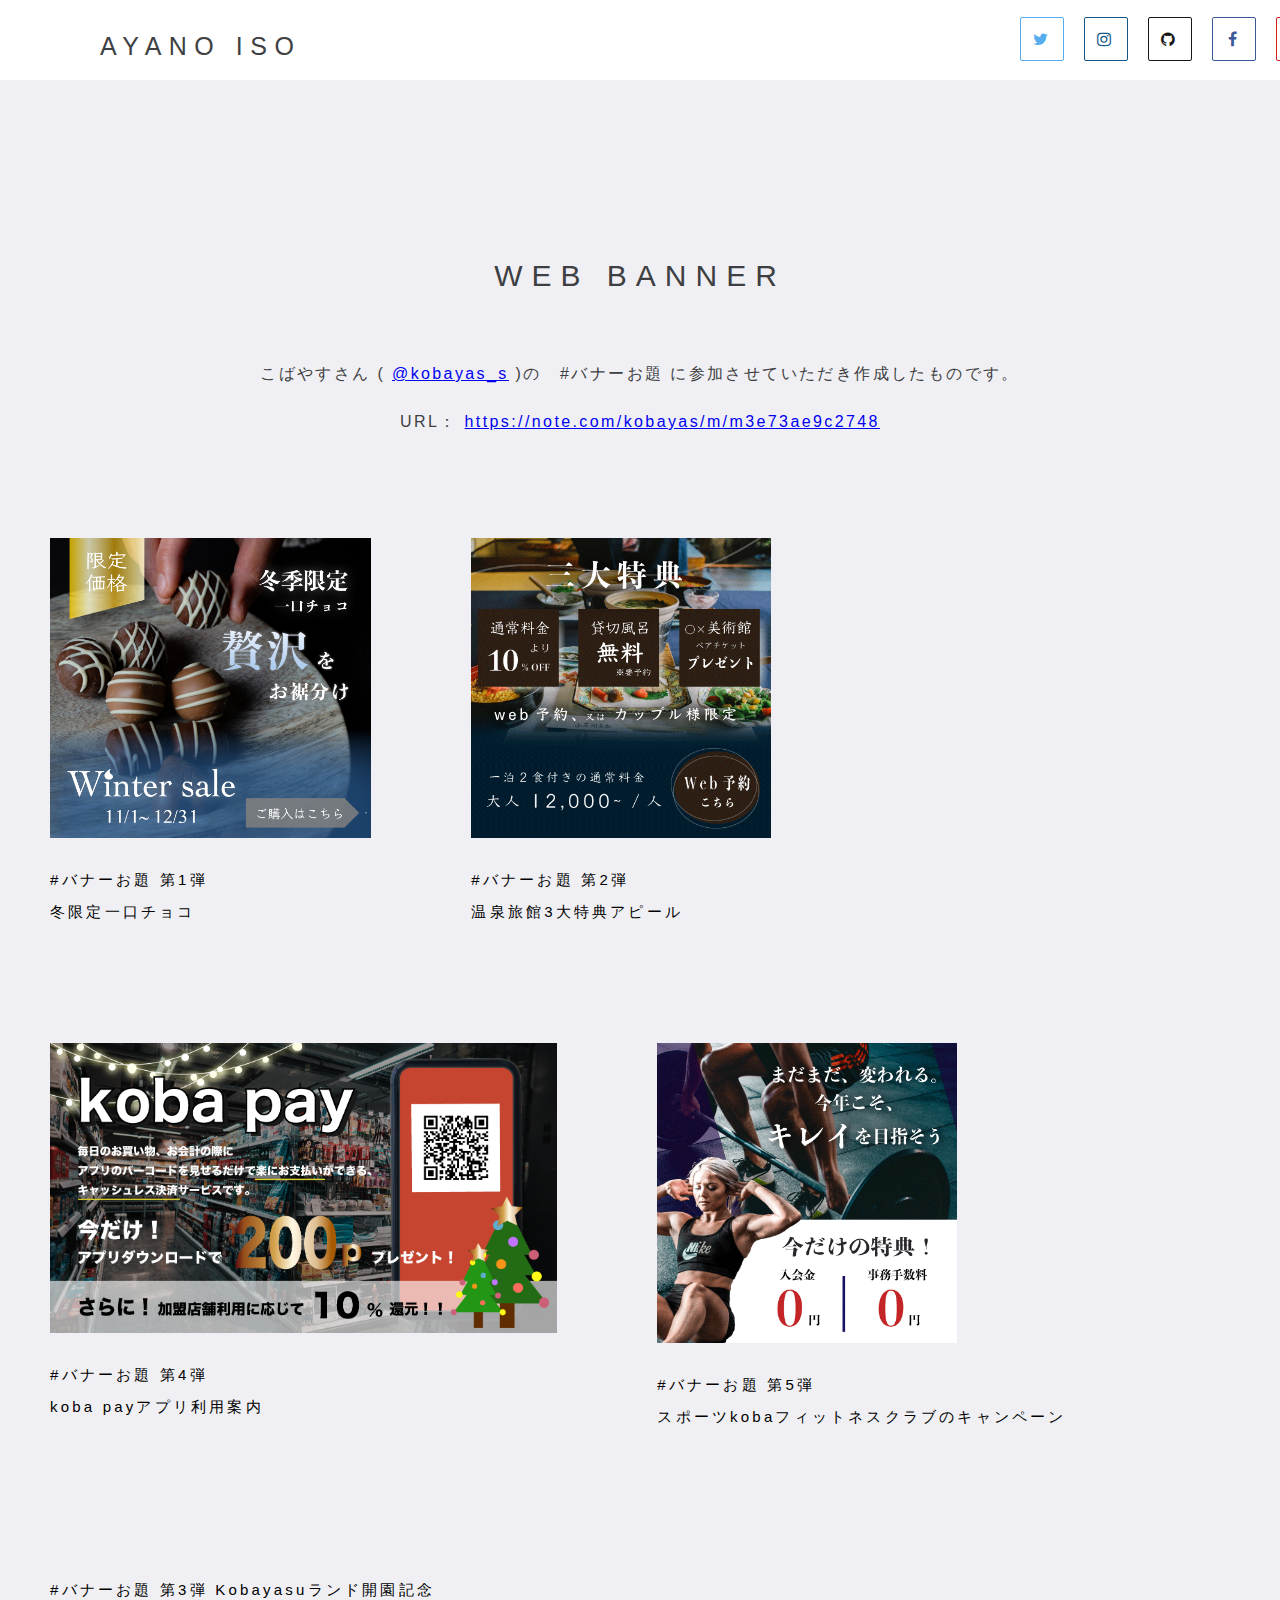
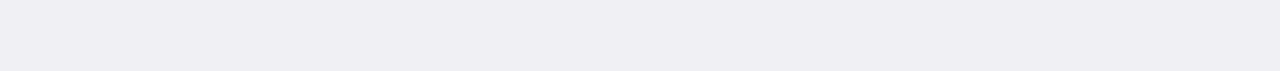
==== banner-pf/index.html @ c1d9560e "responsive" ====
<!DOCTYPE html>
<html lang="ja" dir="ltr">
  <head>
    <meta charset="utf-8">
    <meta name=”viewport” content=”width=device-width,initial-scale=1.0″>
    <meta name="description" content="my profile">
    <link rel="stylesheet" href="css/style.css">
    <link rel="stylesheet" href="https://maxcdn.bootstrapcdn.com/font-awesome/4.5.0/css/font-awesome.min.css">
    <title>PORTFOLIO / banner</title>
  </head>
  <body>

    <header>
      <div class="title">
        <h1>AYANO ISO</h1>
      </div>
      <div class="snsLink">
        <ul class="follow-me">
          <li><a href="https://twitter.com/ninjintaberuka" target="_blank"></a></li>
          <li><a href="https://www.instagram.com/ayn54i/" target="_blank"></a></li>
          <li><a href="https://github.com/ayn54i" target="_blank"></a></li>
          <li><a href="https://ja-jp.facebook.com/people/Ayano-Iso/100008711731025/" target="_blank"></a></li>
          <li><a href="https://www.youtube.com/channel/UC7W_KrYz9NVBqTiC4AvTeBA" target="_blank"></a></li>
        </ul>
      </div>
    </header>

      <div class="secTitle">
        <h1>WEB BANNER</h1>
        <p>こばやすさん ( <a href="https://twitter.com/kobayas_s"><u>@kobayas_s</u></a> )の　#バナーお題 に参加させていただき作成したものです。</p>
        <p>URL： <a href="https://note.com/kobayas/m/m3e73ae9c2748">https://note.com/kobayas/m/m3e73ae9c2748</a></p>
      </div>

      <div class="bnDesign">

        <div class="bnDesign1">
          <a href="https://note.com/kobayas/n/n7454d1ec9b95?magazine_key=m3e73ae9c2748"><img src="img/winterchoco.png" height="300" alt=""></a>
          <p>#バナーお題 第1弾 <br> 冬限定一口チョコ <a href="https://note.com/kobayas/n/n7454d1ec9b95?magazine_key=m3e73ae9c2748"></a></p>
        </div>

        <div class="bnDesign1">
          <a href="https://note.com/kobayas/n/n11cfc93d345d?magazine_key=m3e73ae9c2748"><img src="img/ryokann.png" width="300" alt=""></a>
          <p>#バナーお題 第2弾 <br> 温泉旅館3大特典アピール <a href="https://note.com/kobayas/n/n7454d1ec9b95?magazine_key=m3e73ae9c2748"></a></p>
        </div>

        <div class="bnDesign1">
          <a href="https://note.com/kobayas/n/n2031f5a46824?magazine_key=m3e73ae9c2748"><img src="img/kobapay10.png" height="290" alt=""></a>
          <p>#バナーお題 第4弾 <br> koba payアプリ利用案内 <a href="https://note.com/kobayas/n/n7454d1ec9b95?magazine_key=m3e73ae9c2748"></a></p>
        </div>

        <div class="bnDesign1">
          <a href="https://note.com/kobayas/n/n3a56b8cb9afa?magazine_key=m3e73ae9c2748"><img src="img/gym.png" width="300" alt=""></a>
          <p>#バナーお題 第5弾  <br> スポーツkobaフィットネスクラブのキャンペーン <a href="https://note.com/kobayas/n/n7454d1ec9b95?magazine_key=m3e73ae9c2748"></a></p>
        </div>

        <div class="bnDesign1">
          <a href="https://note.com/kobayas/n/n1aeb02943835?magazine_key=m3e73ae9c2748"><img src="img/kobayasuland.png" height="230" alt=""></a>
          <p>#バナーお題 第3弾 Kobayasuランド開園記念 <a href="https://note.com/kobayas/n/n7454d1ec9b95?magazine_key=m3e73ae9c2748"></a></p>
        </div>

      </div>


  </body>
</html>
---- banner-pf/css/style.css ----
html {
  margin: 0;
  height: 100%;
  width: 100%;
  overflow-x: hidden;
	font-family: 'ヒラギノ明朝 ProN','Hiragino Mincho ProN',sans-serif;
	line-height: 2.0em;
	letter-spacing: 0.2em;
}
body {
  margin: 0;
  height: 100%;
  background-color: #F0F0F4;
}
header {
  margin: 0;
  height: 80px;
  background-color: #fff;
}
header h1{
  margin: 0;
  position: relative;
  top: 30px;
  left: 100px;
  font-size: 25px;
  letter-spacing: 0.3em;
  font-family: 'Avenir',sans-serif;
  font-weight: normal;
  color: #3E3F42;
}
/* SNSリンク */
.snsLink {
  position:  relative;
  left: 1000px;
  bottom: 25px;
}
.follow-me {
  list-style: none;
  margin: 10px;
  overflow: hidden;
  padding: 0;
}
.follow-me li {
  float: left;
  margin-left: 10px;
  margin-right: 10px;
  padding: 0;
}
.follow-me li a::before {
  background-color: #fff;
  border-style: solid;
  border-width: 1px;
  -webkit-border-radius: 2px;
  border-radius: 2px;
  color: #fff;
  display: inline-block;
  font-family: FontAwesome;
  font-size: 16px;
  height: 42px; /* Button height */
  line-height: 42px; /* Button height */
  -webkit-transition: all .3s ease;
  transition: all .3s ease;
  text-align: center;
  width: 42px; /* Button width */
}
.follow-me li a[href*="facebook.com"]::before {
  border-color: #3b5998;
  color: #3b5998;
  content: "\f09a";
}
.follow-me li a[href*="github.com"]::before {
  border-color: #181717;
  color: #181717;
  content: "\f09b";
}
.follow-me li a[href*="instagram.com"]::before {
  border-color: #125688;
  color: #125688;
  content: "\f16d";
}
.follow-me li a[href*="twitter.com"]::before {
  border-color: #55acee;
  color: #55acee;
  content: "\f099";
}
.follow-me li a[href*="youtube.com"]::before {
  border-color: #cd201f;
  color: #cd201f;
  content: "\f16a";
}
.follow-me li a[href*="facebook.com"]:hover::before {
  background-color: #3b5998;
  color: #fff;
}
.follow-me li a[href*="github.com"]:hover::before {
  background-color: #181717;
  color: #fff;
}
.follow-me li a[href*="instagram.com"]:hover::before {
  background-color: #125688;
  color: #fff;
}
.follow-me li a[href*="twitter.com"]:hover::before {
  background-color: #55acee;
  color: #fff;
}
.follow-me li a[href*="youtube.com"]:hover::before {
  background-color: #cd201f;
  color: #fff;
}

/* メインコンテンツ */
.secTitle h1 {
	font-family: 'Avenir',sans-serif;
  font-weight: normal;
  font-size: 30px;
  letter-spacing: 0.3em;
  color: #3E3F42;
  text-align:  center;
	position: relative;
	margin: 0;
	top: 100px;
}
.secTitle {
  text-align: center;
  position: relative;
  top: 50px;
  margin-top: 30px;
  margin-bottom: 50px;
}
.secTitle p {
  font-family: 'ヒラギノ明朝 ProN','Hiragino Mincho ProN',sans-serif;
  letter-spacing: 0.15em;
  line-height: 2.0em;
  position: relative;
  top: 150px;
  color: #3E3F42;
}

/* コンテンツ */
.bnDesign {
  display: flex;
  position: relative;
  flex-wrap:wrap;
  top: 200px;
}
.bnDesign img {
  margin: 50px;
}
.bnDesign1:hover img {
  box-shadow: 10px 10px 10px rgba(0,0,0,0.2);
  transform: translateY(-10px);
  transition-duration: 0.5s;
}
.bnDesign1 p {
  position: relative;
  left: 50px;
  bottom: 50px;
  font-size: 15px;
}
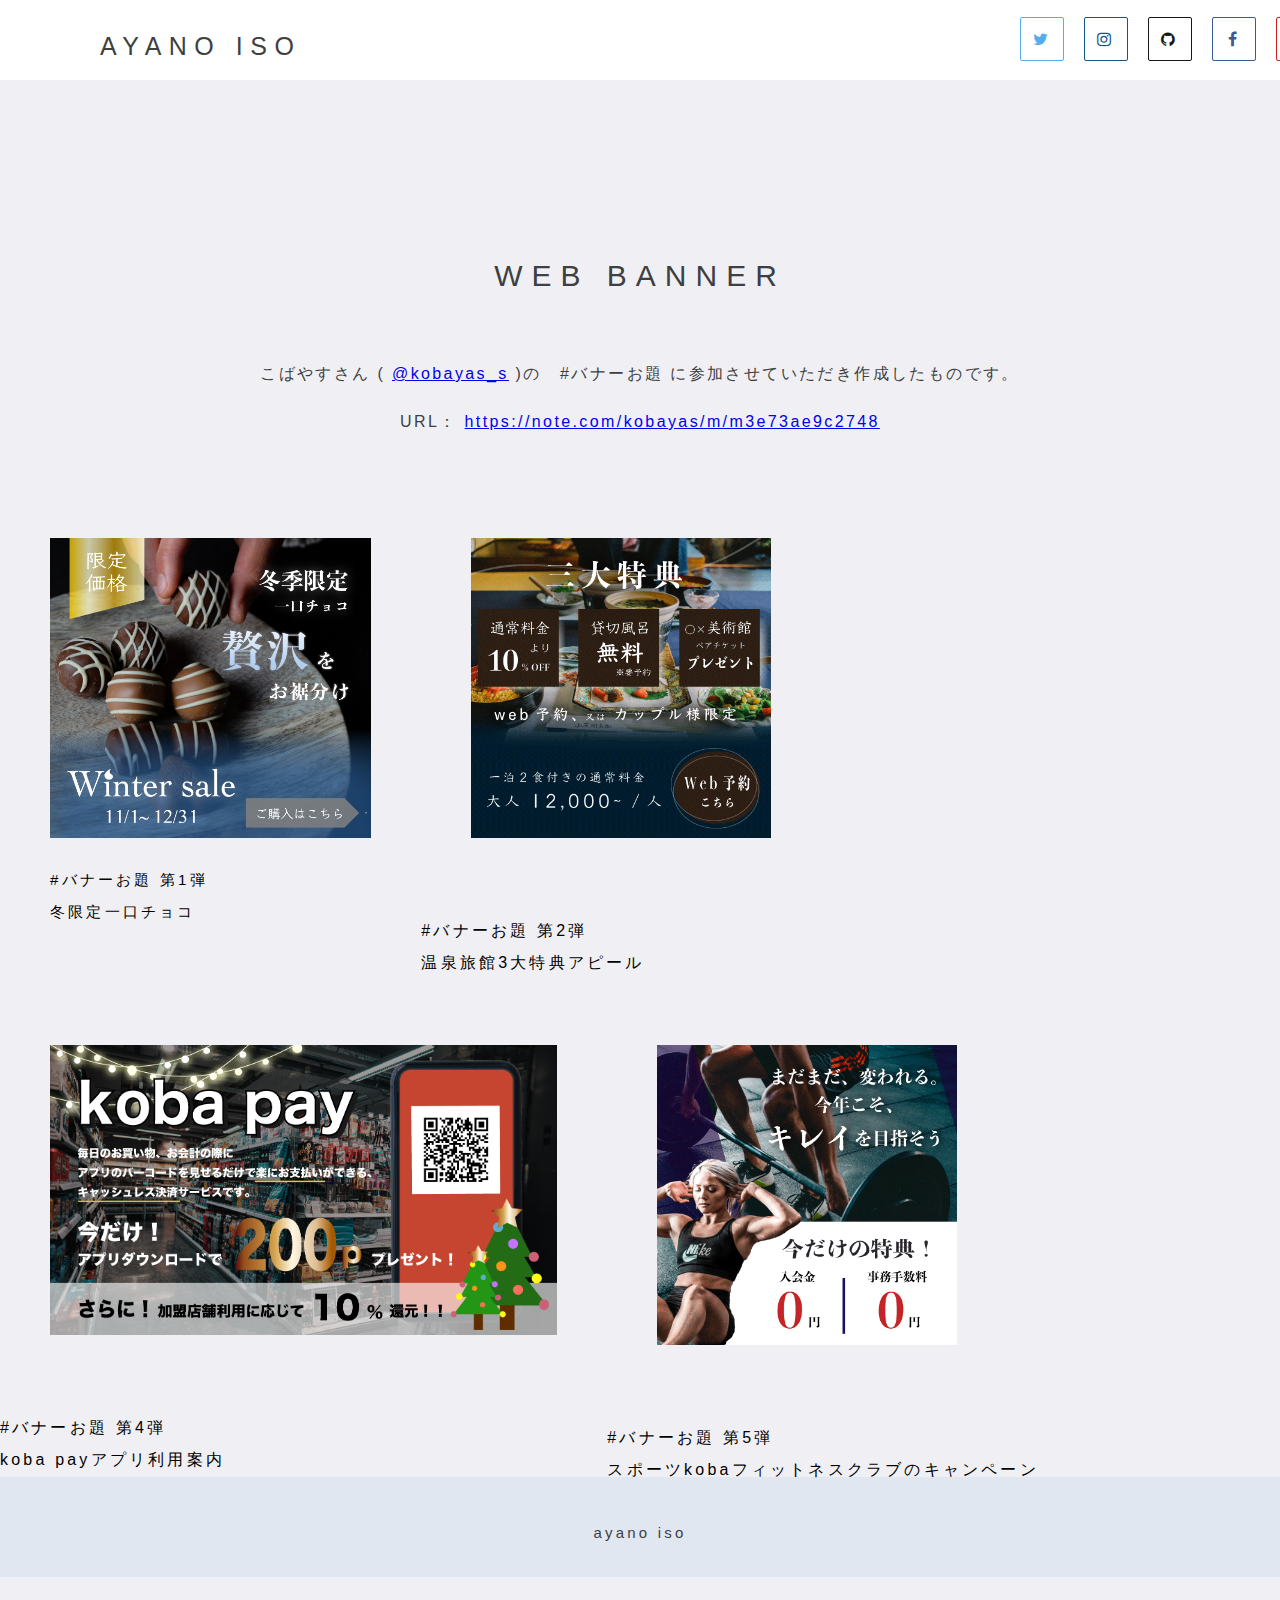
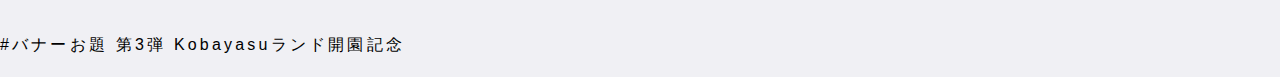
==== commit 663d8e3e: "[add] banner-pf responsive" ====
--- a/banner-pf/index.html
+++ b/banner-pf/index.html
@@ -25,6 +25,7 @@
       </div>
     </header>
 
+    <section class="banner">
       <div class="secTitle">
         <h1>WEB BANNER</h1>
         <p>こばやすさん ( <a href="https://twitter.com/kobayas_s"><u>@kobayas_s</u></a> )の　#バナーお題 に参加させていただき作成したものです。</p>
@@ -38,27 +39,32 @@
           <p>#バナーお題 第1弾 <br> 冬限定一口チョコ <a href="https://note.com/kobayas/n/n7454d1ec9b95?magazine_key=m3e73ae9c2748"></a></p>
         </div>
 
-        <div class="bnDesign1">
+        <div class="bnDesign2">
           <a href="https://note.com/kobayas/n/n11cfc93d345d?magazine_key=m3e73ae9c2748"><img src="img/ryokann.png" width="300" alt=""></a>
           <p>#バナーお題 第2弾 <br> 温泉旅館3大特典アピール <a href="https://note.com/kobayas/n/n7454d1ec9b95?magazine_key=m3e73ae9c2748"></a></p>
         </div>
 
-        <div class="bnDesign1">
+        <div class="bnDesign3">
           <a href="https://note.com/kobayas/n/n2031f5a46824?magazine_key=m3e73ae9c2748"><img src="img/kobapay10.png" height="290" alt=""></a>
           <p>#バナーお題 第4弾 <br> koba payアプリ利用案内 <a href="https://note.com/kobayas/n/n7454d1ec9b95?magazine_key=m3e73ae9c2748"></a></p>
         </div>
 
-        <div class="bnDesign1">
+        <div class="bnDesign4">
           <a href="https://note.com/kobayas/n/n3a56b8cb9afa?magazine_key=m3e73ae9c2748"><img src="img/gym.png" width="300" alt=""></a>
           <p>#バナーお題 第5弾  <br> スポーツkobaフィットネスクラブのキャンペーン <a href="https://note.com/kobayas/n/n7454d1ec9b95?magazine_key=m3e73ae9c2748"></a></p>
         </div>
 
-        <div class="bnDesign1">
+        <div class="bnDesign5">
           <a href="https://note.com/kobayas/n/n1aeb02943835?magazine_key=m3e73ae9c2748"><img src="img/kobayasuland.png" height="230" alt=""></a>
           <p>#バナーお題 第3弾 Kobayasuランド開園記念 <a href="https://note.com/kobayas/n/n7454d1ec9b95?magazine_key=m3e73ae9c2748"></a></p>
         </div>
 
       </div>
+    </section>
+
+
+
+    <footer><p>ayano iso</p></footer>
 
 
   </body>
--- a/banner-pf/css/style.css
+++ b/banner-pf/css/style.css
@@ -158,3 +158,155 @@
   bottom: 50px;
   font-size: 15px;
 }
+
+/* フッター */
+footer {
+  color: #3E3F42;
+  font-size: 15px;
+  text-align: center;
+  background-color:#E0E7F1;
+  height: 100px;
+  /* margin: 20px; */
+}
+footer p {
+  position: relative;
+  top: 40px;
+  font-family: 'Avenir',sans-serif;
+  margin: 0;
+}
+
+/* SP */
+@media screen and (max-width: 480px){
+  /* 全体 */
+  html {
+    margin: 0;
+    height: 100%;
+    width: 100%;
+    overflow-x: hidden;
+  }
+  body {
+    margin: 0;
+    height: 100%;
+    width: 100%;
+    background-color: #F3F6FA;
+  }
+
+  /* ヘッダー */
+  header {
+    margin: 0;
+    height: 100px;
+    background-color: #fff;
+  }
+  header h1{
+    margin: 0;
+    position: relative;
+    text-align: center;
+    top: 40px;
+    left: 0px;
+    font-size: 20px;
+    letter-spacing: 0.3em;
+    font-family: 'Avenir',sans-serif;
+    font-weight: normal;
+    color: #3E3F42;
+  }
+
+  /* メインコンテンツ */
+  .banner {
+    width: 100%;
+    height: 800px;
+  }
+  .secTitle h1 {
+  	font-family: 'Avenir',sans-serif;
+    font-weight: normal;
+    font-size: 20px;
+    letter-spacing: 0.3em;
+    color: #3E3F42;
+    text-align:  center;
+  	position: relative;
+  	margin: 0;
+  	top: 0px;
+  }
+  .secTitle {
+    text-align: center;
+    position: relative;
+    top: 50px;
+    margin-top: 30px;
+    margin-bottom: 50px;
+  }
+  .secTitle p {
+    font-family: 'ヒラギノ明朝 ProN','Hiragino Mincho ProN',sans-serif;
+    letter-spacing: 0.15em;
+    line-height: 2.0em;
+    position: relative;
+    top: 50px;
+    color: #3E3F42;
+    font-size: 10px;
+    margin: 30px;
+  }
+
+  /* コンテンツ */
+  .bnDesign {
+    display: flex;
+    flex-direction: column;
+    position: relative;
+    flex-wrap:wrap;
+    top: 100px;
+    width: 100%;
+    text-align: center;
+  }
+  .bnDesign img {
+    margin: 10px;
+  }
+  .bnDesign1 img {
+    width: 270px;
+    height: 250px;
+    position: relative;
+    left: 0px;
+  }
+  .bnDesign2 img {
+    width: 250px;
+    height: 250px;
+  }
+  .bnDesign3 img {
+    height: 200px;
+    width: 350px;
+  }
+  .bnDesign4 img {
+    height: 250px;
+    width: 250px;
+  }
+  .bnDesign5 img {
+    width: 400px;
+    height: 100px;
+  }
+  .bnDesign1:hover img {
+    box-shadow: 10px 10px 10px rgba(0,0,0,0.2);
+    transform: translateY(-10px);
+    transition-duration: 0.5s;
+  }
+  .bnDesign p {
+    position: relative;
+    left: 0px;
+    bottom: 0px;
+    margin-bottom: 50px;
+    font-size: 10px;
+    letter-spacing: 0.15em;
+    line-height: 2.0em;
+  }
+
+  /* フッター */
+  footer {
+    color: #3E3F42;
+    font-size: 15px;
+    text-align: center;
+    background-color:#E0E7F1;
+    height: 100px;
+    /* margin: 20px; */
+  }
+  footer p {
+    position: relative;
+    top: 40px;
+    margin: 0;
+    font-family: 'ヒラギノ明朝 ProN','Hiragino Mincho ProN',sans-serif;
+  }
+}
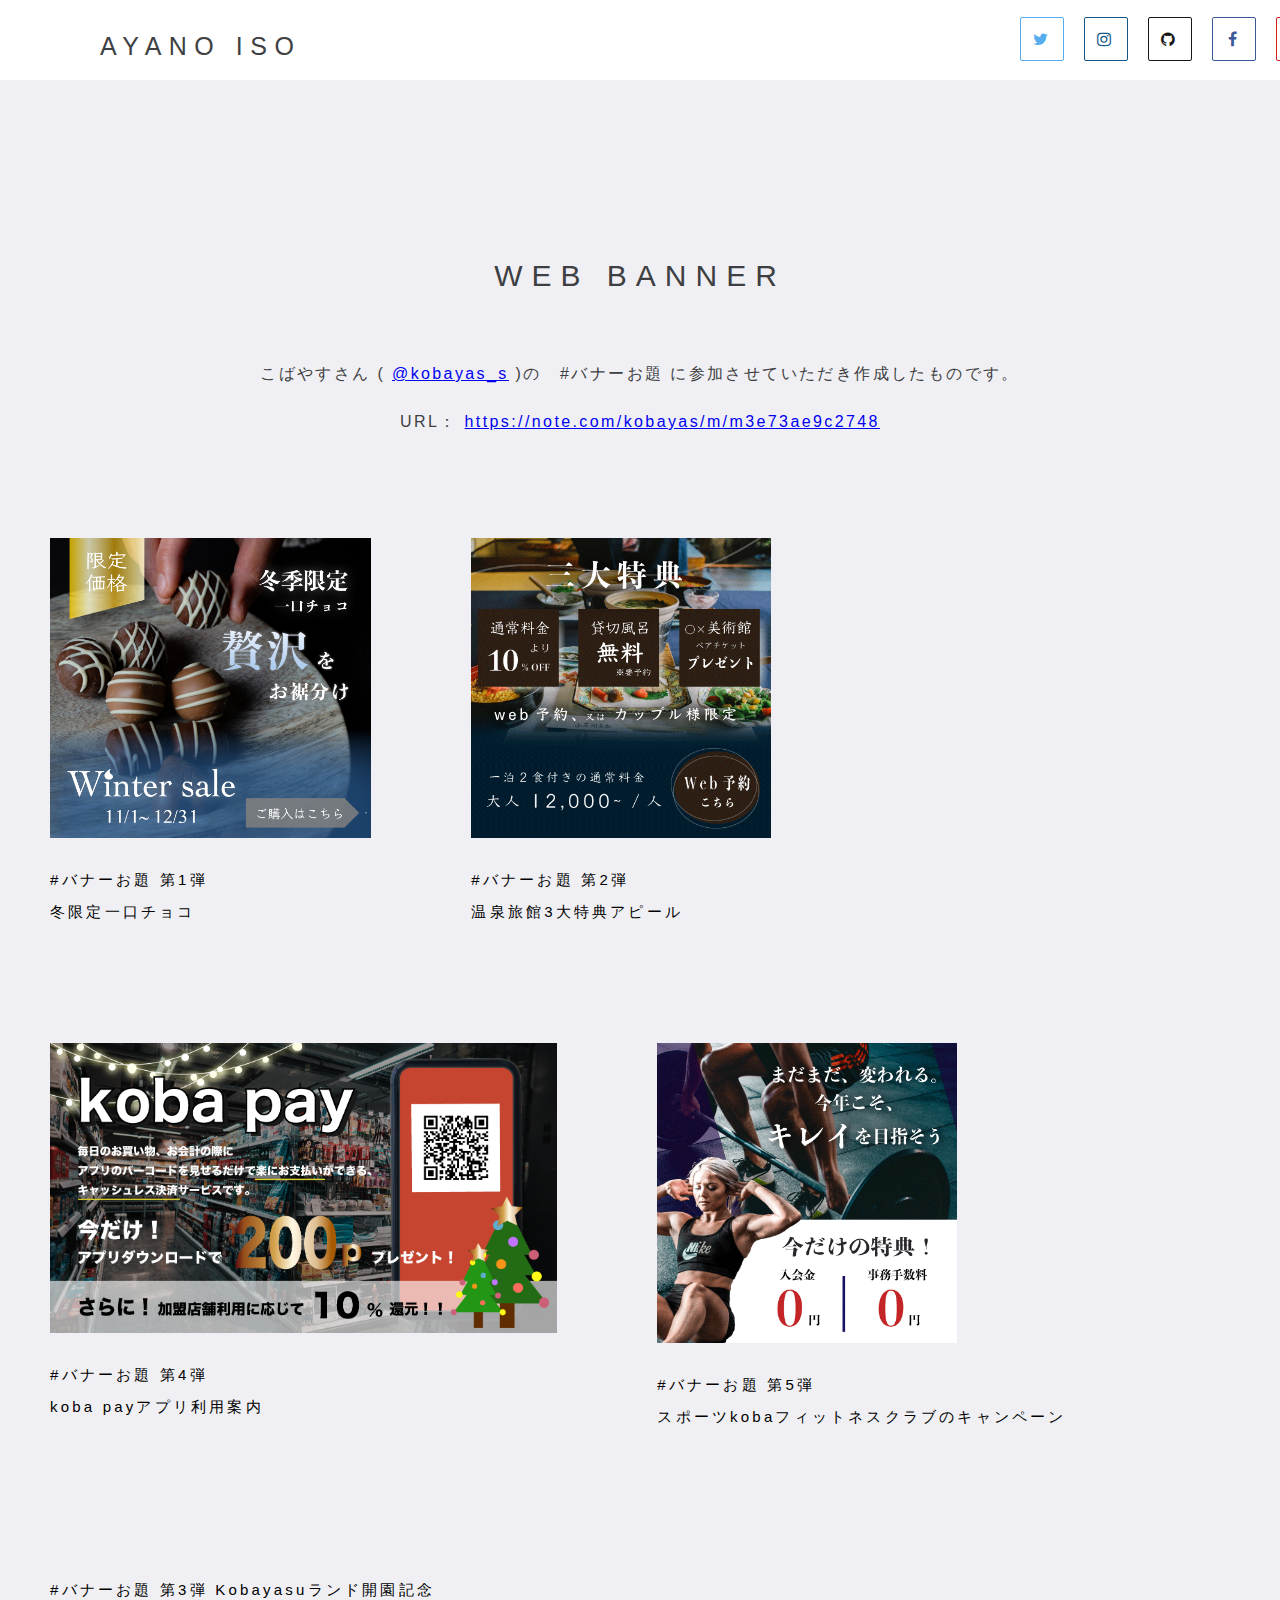
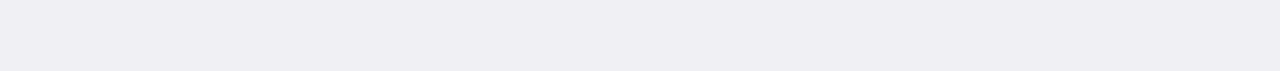
==== commit dc018875: "[add] banner-pf responsive" ====
--- a/banner-pf/index.html
+++ b/banner-pf/index.html
@@ -2,9 +2,9 @@
 <html lang="ja" dir="ltr">
   <head>
     <meta charset="utf-8">
-    <meta name=”viewport” content=”width=device-width,initial-scale=1.0″>
+    <meta name="viewport" content="width=device-width, initial-scale=1.0">
     <meta name="description" content="my profile">
-    <link rel="stylesheet" href="css/style.css">
+    <link rel="stylesheet" href="css/style.css" media="screen">
     <link rel="stylesheet" href="https://maxcdn.bootstrapcdn.com/font-awesome/4.5.0/css/font-awesome.min.css">
     <title>PORTFOLIO / banner</title>
   </head>
@@ -63,9 +63,7 @@
     </section>
 
 
-
-    <footer><p>ayano iso</p></footer>
+  </body>
 
 
-  </body>
 </html>
--- a/banner-pf/css/style.css
+++ b/banner-pf/css/style.css
@@ -144,7 +144,19 @@
   flex-wrap:wrap;
   top: 200px;
 }
-.bnDesign img {
+.bnDesign1 img {
+  margin: 50px;
+}
+.bnDesign2 img {
+  margin: 50px;
+}
+.bnDesign3 img {
+  margin: 50px;
+}
+.bnDesign4 img {
+  margin: 50px;
+}
+.bnDesign5 img {
   margin: 50px;
 }
 .bnDesign1:hover img {
@@ -152,28 +164,33 @@
   transform: translateY(-10px);
   transition-duration: 0.5s;
 }
-.bnDesign1 p {
+.bnDesign2:hover img {
+  box-shadow: 10px 10px 10px rgba(0,0,0,0.2);
+  transform: translateY(-10px);
+  transition-duration: 0.5s;
+}
+.bnDesign3:hover img {
+  box-shadow: 10px 10px 10px rgba(0,0,0,0.2);
+  transform: translateY(-10px);
+  transition-duration: 0.5s;
+}
+.bnDesign4:hover img {
+  box-shadow: 10px 10px 10px rgba(0,0,0,0.2);
+  transform: translateY(-10px);
+  transition-duration: 0.5s;
+}
+.bnDesign5:hover img {
+  box-shadow: 10px 10px 10px rgba(0,0,0,0.2);
+  transform: translateY(-10px);
+  transition-duration: 0.5s;
+}
+.bnDesign1 p, .bnDesign2 p, .bnDesign3 p, .bnDesign4 p, .bnDesign5 p {
   position: relative;
   left: 50px;
   bottom: 50px;
   font-size: 15px;
 }
 
-/* フッター */
-footer {
-  color: #3E3F42;
-  font-size: 15px;
-  text-align: center;
-  background-color:#E0E7F1;
-  height: 100px;
-  /* margin: 20px; */
-}
-footer p {
-  position: relative;
-  top: 40px;
-  font-family: 'Avenir',sans-serif;
-  margin: 0;
-}
 
 /* SP */
 @media screen and (max-width: 480px){
@@ -244,6 +261,52 @@
     margin: 30px;
   }
 
+  /* SNSリンク */
+  .snsLink {
+    display: none;
+  }
+  .follow-me {
+    display: none;
+  }
+  .follow-me li {
+    display: none;
+  }
+  .follow-me li a::before {
+    display: none;
+  }
+  .follow-me li a[href*="facebook.com"]::before {
+    display: none;
+  }
+  .follow-me li a[href*="github.com"]::before {
+    display: none;
+  }
+  .follow-me li a[href*="instagram.com"]::before {
+    display: none;
+  }
+  .follow-me li a[href*="twitter.com"]::before {
+    display: none;
+  }
+  .follow-me li a[href*="youtube.com"]::before {
+    display: none;
+  }
+  .follow-me li a[href*="facebook.com"]:hover::before {
+    display: none;
+  }
+  .follow-me li a[href*="github.com"]:hover::before {
+    display: none;
+  }
+  .follow-me li a[href*="instagram.com"]:hover::before {
+    background-color: #125688;
+    color: #fff;
+  }
+  .follow-me li a[href*="twitter.com"]:hover::before {
+    display: none;
+  }
+  .follow-me li a[href*="youtube.com"]:hover::before {
+    display: none;
+  }
+
+
   /* コンテンツ */
   .bnDesign {
     display: flex;
@@ -256,36 +319,37 @@
   }
   .bnDesign img {
     margin: 10px;
+    position: relative;
+    left: 0px;
   }
   .bnDesign1 img {
     width: 270px;
     height: 250px;
-    position: relative;
-    left: 0px;
   }
   .bnDesign2 img {
     width: 250px;
     height: 250px;
   }
   .bnDesign3 img {
-    height: 200px;
-    width: 350px;
+    height: 170px;
+    width: 300px;
   }
   .bnDesign4 img {
     height: 250px;
     width: 250px;
   }
   .bnDesign5 img {
-    width: 400px;
-    height: 100px;
-  }
-  .bnDesign1:hover img {
+    width: 330px;
+    height: 80px;
+  }
+  .bnDesign1:hover img, .bnDesign2:hover img, .bnDesign3:hover img, .bnDesign4:hover img, .bnDesign5:hover img, {
     box-shadow: 10px 10px 10px rgba(0,0,0,0.2);
     transform: translateY(-10px);
     transition-duration: 0.5s;
   }
-  .bnDesign p {
-    position: relative;
+  .bnDesign1 p, .bnDesign2 p, .bnDesign3 p, .bnDesign4 p, .bnDesign5 p{
+    position: relative;
+    top: 0px;
     left: 0px;
     bottom: 0px;
     margin-bottom: 50px;
@@ -294,19 +358,4 @@
     line-height: 2.0em;
   }
 
-  /* フッター */
-  footer {
-    color: #3E3F42;
-    font-size: 15px;
-    text-align: center;
-    background-color:#E0E7F1;
-    height: 100px;
-    /* margin: 20px; */
-  }
-  footer p {
-    position: relative;
-    top: 40px;
-    margin: 0;
-    font-family: 'ヒラギノ明朝 ProN','Hiragino Mincho ProN',sans-serif;
-  }
-}
+}
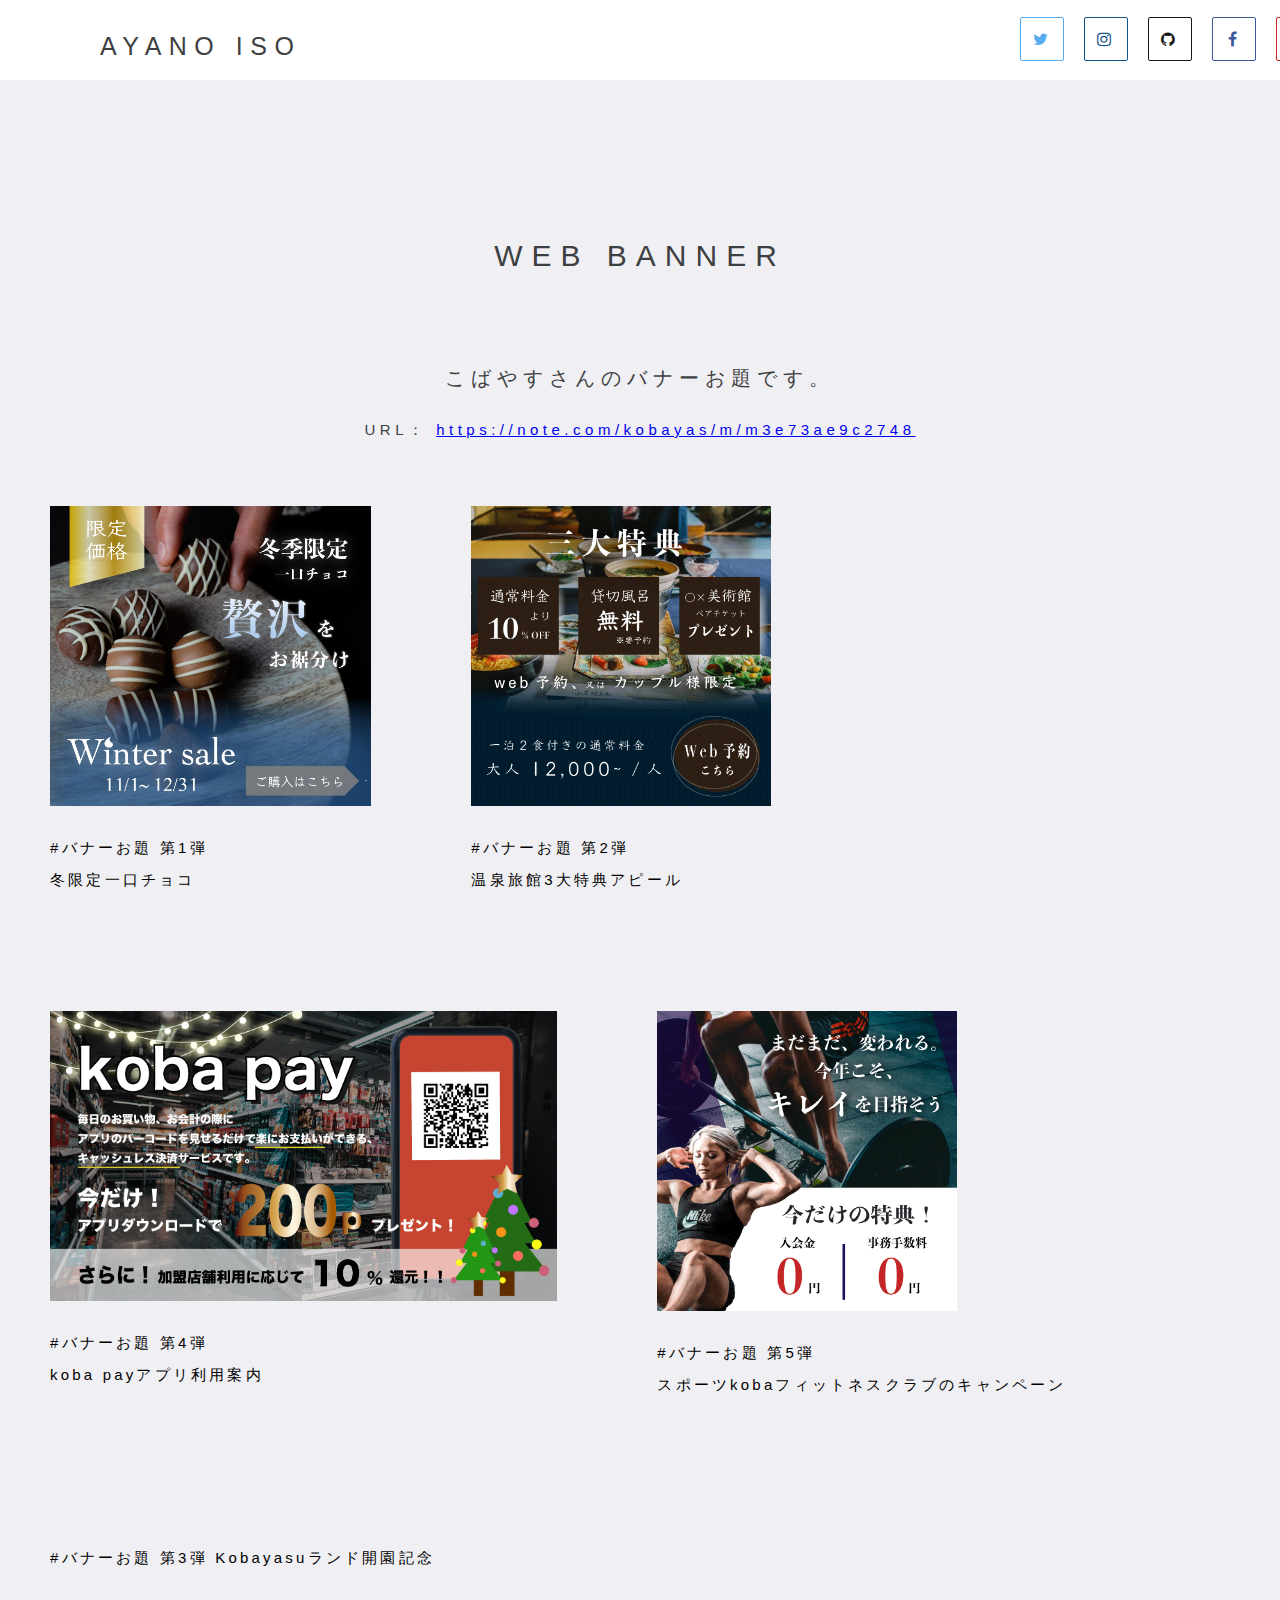
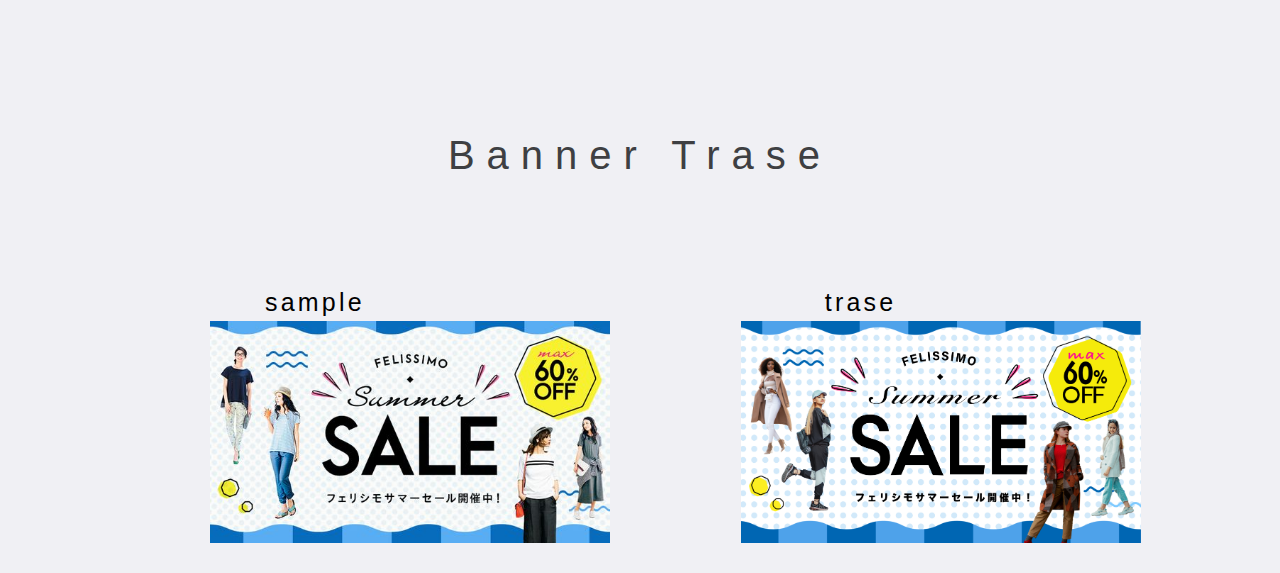
==== commit 73a11ac4: "[add] banner-trase" ====
--- a/banner-pf/index.html
+++ b/banner-pf/index.html
@@ -25,10 +25,13 @@
       </div>
     </header>
 
-    <section class="banner">
+    <section class="bannerOdai">
       <div class="secTitle">
         <h1>WEB BANNER</h1>
-        <p>こばやすさん ( <a href="https://twitter.com/kobayas_s"><u>@kobayas_s</u></a> )の　#バナーお題 に参加させていただき作成したものです。</p>
+      </div>
+
+      <div class="kobaBanner">
+        <h1>こばやすさんのバナーお題です。</h1>
         <p>URL： <a href="https://note.com/kobayas/m/m3e73ae9c2748">https://note.com/kobayas/m/m3e73ae9c2748</a></p>
       </div>
 
@@ -60,6 +63,20 @@
         </div>
 
       </div>
+
+    </section>
+
+    <section class="bannerTrase">
+      <div class="Trase-title">
+        <h1>Banner Trase</h1>
+      </div>
+
+      <div class="trase1">
+        <p>sample</p>
+        <img src="img/felissimo-sample.jpeg" width="400" alt="">
+        <p>trase</p>
+        <img src="img/felissimo-trase.png" width="400" alt="">
+      </div>
     </section>
 
 
--- a/banner-pf/css/style.css
+++ b/banner-pf/css/style.css
@@ -119,7 +119,39 @@
   text-align:  center;
 	position: relative;
 	margin: 0;
-	top: 100px;
+	top: 80px;
+}
+.kobaBanner h1 {
+  font-family: 'Avenir',sans-serif;
+  font-weight: normal;
+  font-size: 20px;
+  letter-spacing: 0.3em;
+  color: #3E3F42;
+  text-align:  center;
+  position: relative;
+  margin: 0;
+  top: 170px;
+}
+.kobaBanner p {
+  font-family: 'Avenir',sans-serif;
+  font-weight: normal;
+  font-size: 15px;
+  letter-spacing: 0.3em;
+  color: #3E3F42;
+  text-align:  center;
+  position: relative;
+  margin: 0;
+  top: 190px;
+}
+.Trase-title h1 {
+  font-family: 'Bodoni 72 Smallcaps',sans-serif;  font-weight: normal;
+  font-size: 40px;
+  letter-spacing: 0.3em;
+  color: #3E3F42;
+  text-align:  center;
+  position: relative;
+  margin: 0;
+  top: 300px;
 }
 .secTitle {
   text-align: center;
@@ -127,6 +159,23 @@
   top: 50px;
   margin-top: 30px;
   margin-bottom: 50px;
+}
+.trase1 {
+  position: relative;
+  top: 450px;
+  left: 50px;
+  display: flex;
+}
+.trase1 img {
+  margin-bottom: 30px;
+  margin-left: 30px;
+}
+.trase1 p {
+  position: relative;
+  left: 200px;
+  bottom: 50px;
+  margin: 15px;
+  font-size: 25px;
 }
 .secTitle p {
   font-family: 'ヒラギノ明朝 ProN','Hiragino Mincho ProN',sans-serif;
@@ -228,9 +277,20 @@
   }
 
   /* メインコンテンツ */
-  .banner {
+  .bannerOdai {
     width: 100%;
     height: 800px;
+  }
+  .kobaBanner p {
+    font-family: 'Avenir',sans-serif;
+    font-weight: normal;
+    font-size: 20px;
+    letter-spacing: 0.3em;
+    color: #3E3F42;
+    text-align:  center;
+    position: relative;
+    margin: 0;
+    top: 0px;
   }
   .secTitle h1 {
   	font-family: 'Avenir',sans-serif;
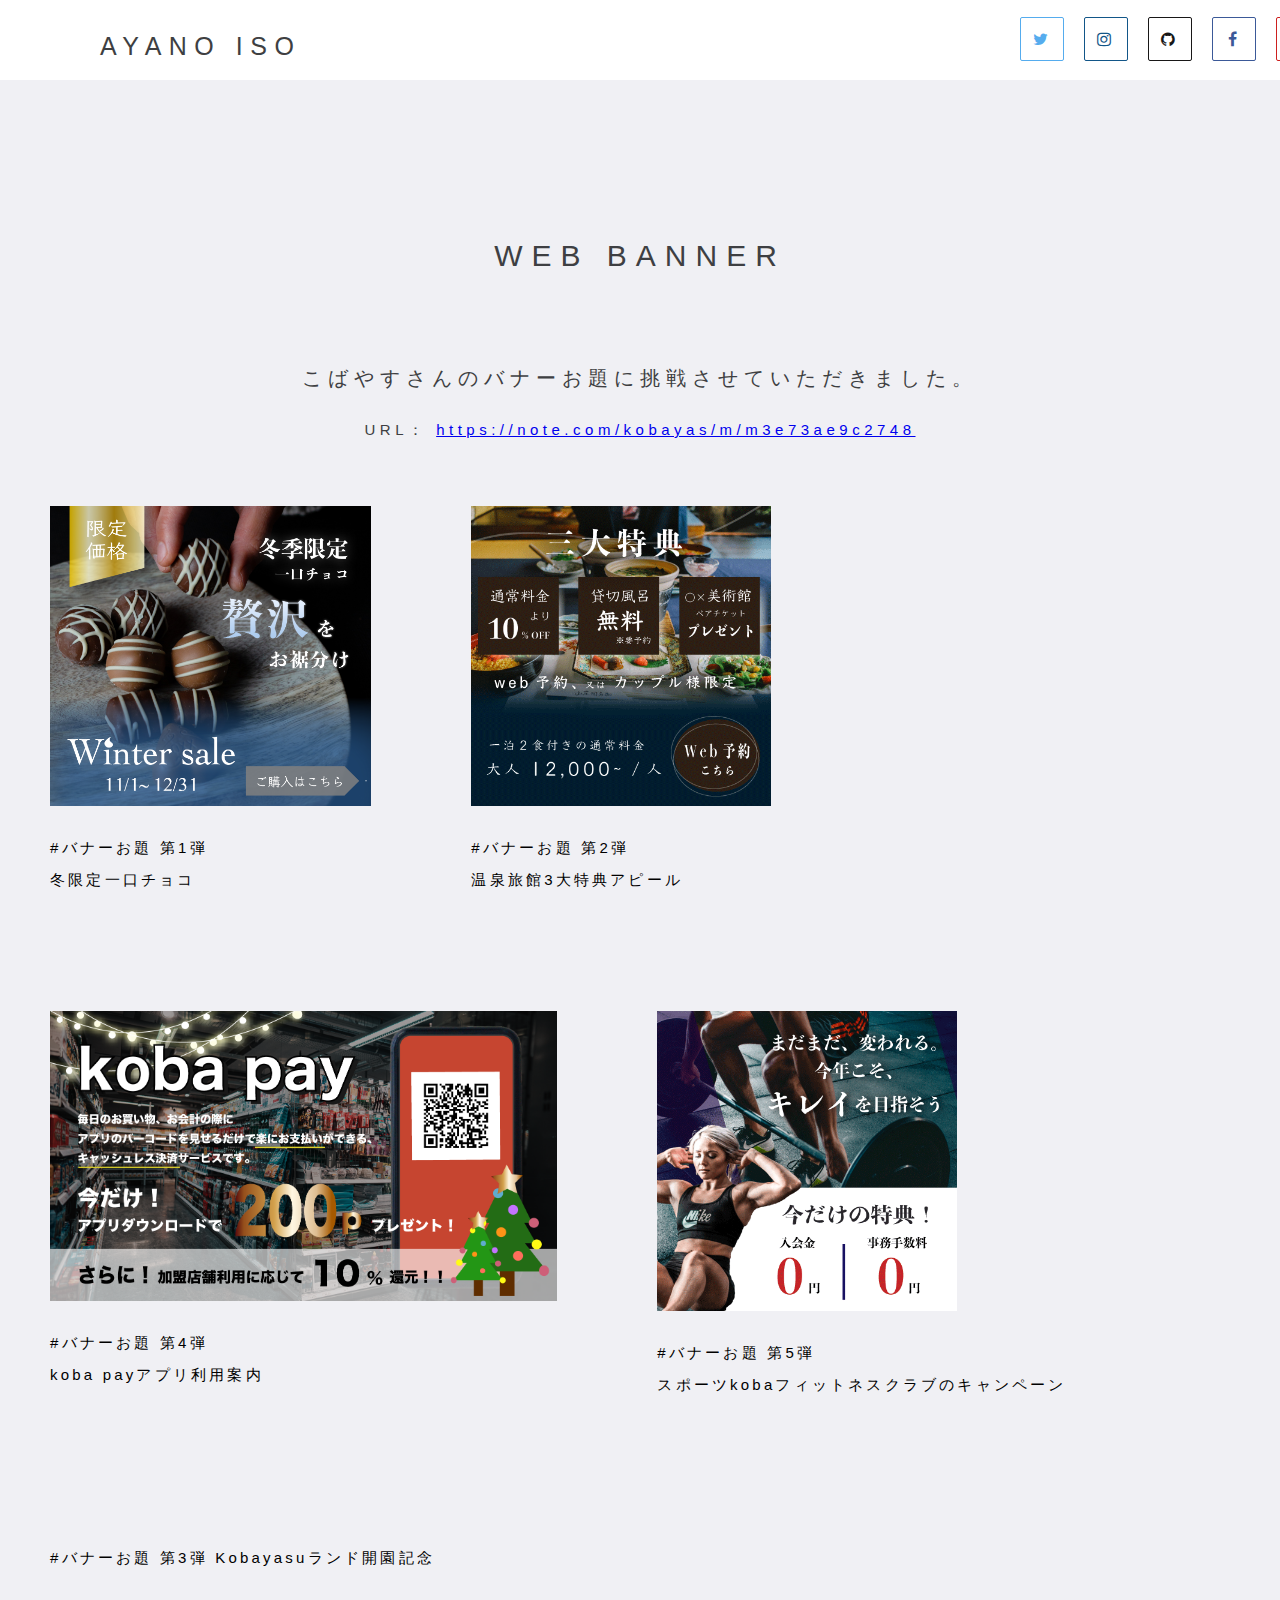
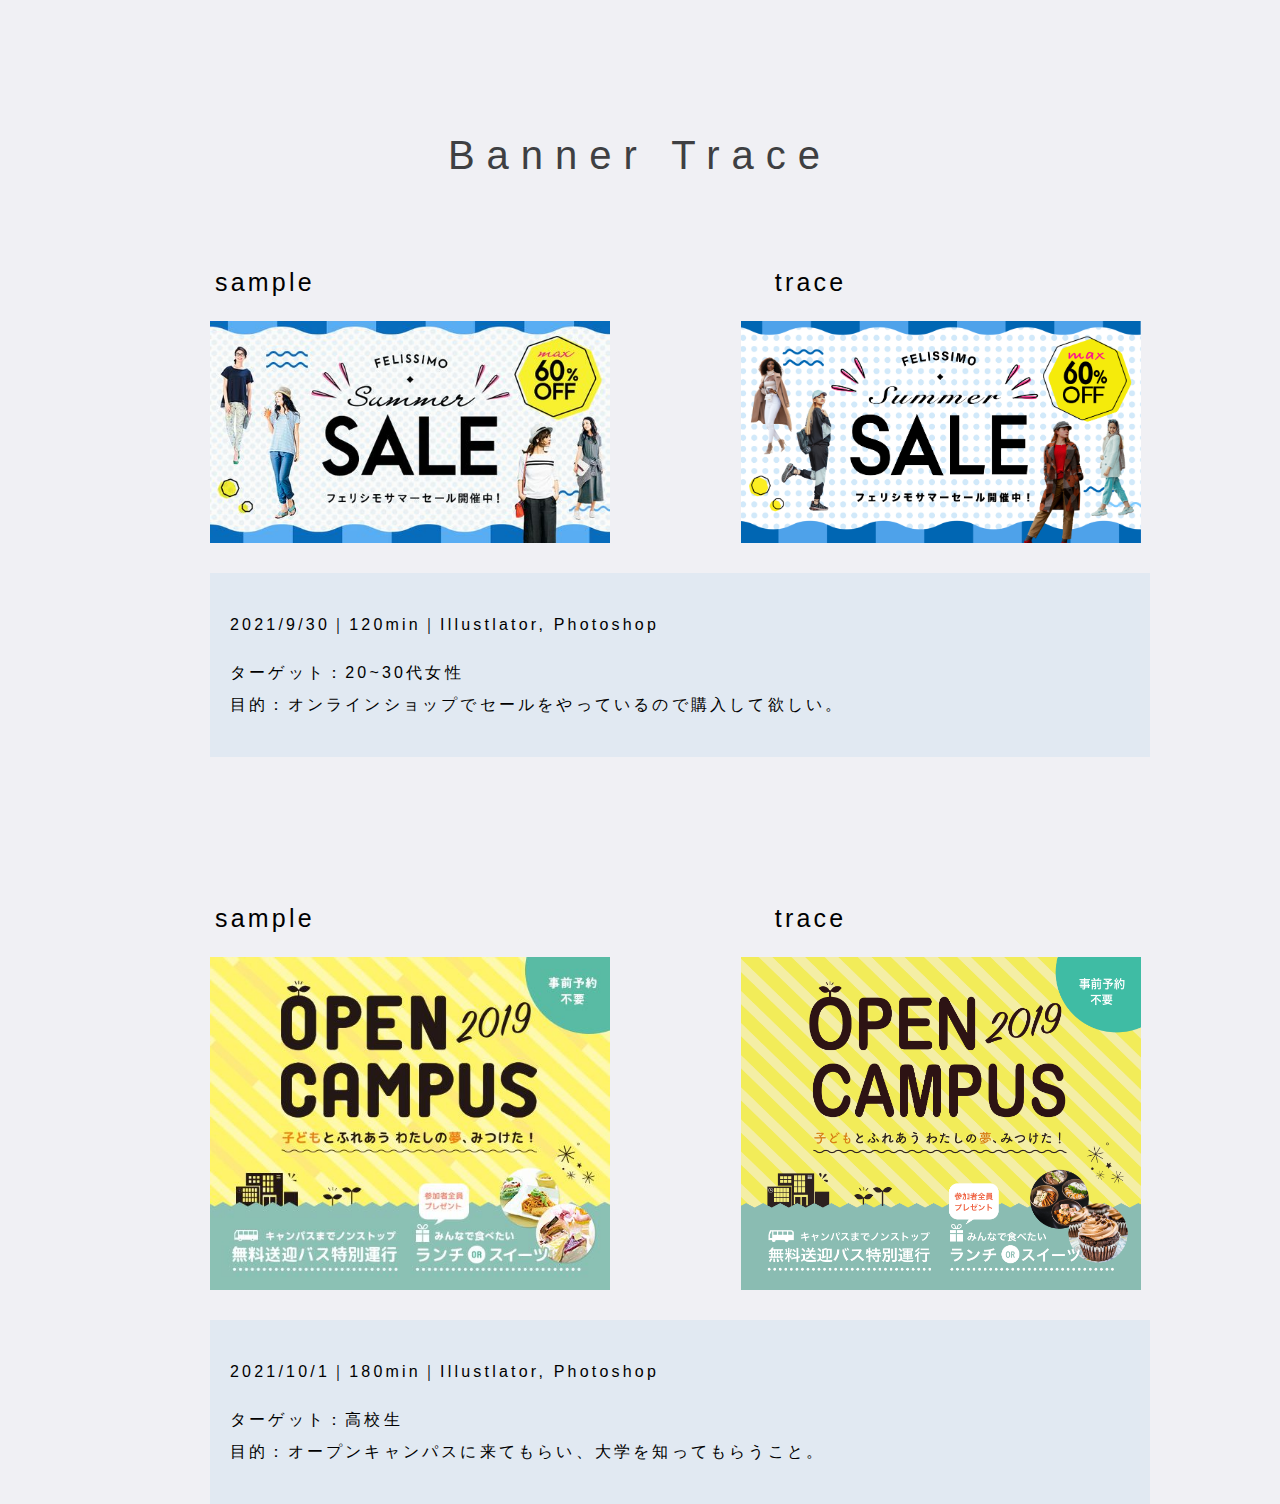
==== commit 67376f72: "[add] trace" ====
--- a/banner-pf/index.html
+++ b/banner-pf/index.html
@@ -31,7 +31,7 @@
       </div>
 
       <div class="kobaBanner">
-        <h1>こばやすさんのバナーお題です。</h1>
+        <h1>こばやすさんのバナーお題に挑戦させていただきました。</h1>
         <p>URL： <a href="https://note.com/kobayas/m/m3e73ae9c2748">https://note.com/kobayas/m/m3e73ae9c2748</a></p>
       </div>
 
@@ -68,15 +68,38 @@
 
     <section class="bannerTrase">
       <div class="Trase-title">
-        <h1>Banner Trase</h1>
+        <h1>Banner Trace</h1>
       </div>
 
-      <div class="trase1">
-        <p>sample</p>
-        <img src="img/felissimo-sample.jpeg" width="400" alt="">
-        <p>trase</p>
-        <img src="img/felissimo-trase.png" width="400" alt="">
+      <div class="felissimoTrace">
+        <div class="trase1">
+          <p>sample</p>
+          <img src="img/felissimo-sample.jpeg" width="400" alt="">
+          <p>trace</p>
+          <img src="img/felissimo-trase.png" width="400" alt="">
+        </div>
+        <div class="traceText">
+          <p>2021/9/30｜120min｜Illustlator, Photoshop</p>
+          <p>ターゲット：20~30代女性 <br>
+          目的：オンラインショップでセールをやっているので購入して欲しい。</p>
+        </div>
+
       </div>
+
+      <div class="ocTrace">
+        <div class="trase1">
+          <p>sample</p>
+          <img src="img/oc-sample.jpeg" width="400" alt="">
+          <p>trace</p>
+          <img src="img/oc-trace.png" width="400" alt="">
+        </div>
+        <div class="traceText">
+          <p>2021/10/1｜180min｜Illustlator, Photoshop</p>
+          <p>ターゲット：高校生 <br>
+          目的：オープンキャンパスに来てもらい、大学を知ってもらうこと。</p>
+        </div>
+      </div>
+
     </section>
 
 
--- a/banner-pf/css/style.css
+++ b/banner-pf/css/style.css
@@ -160,11 +160,16 @@
   margin-top: 30px;
   margin-bottom: 50px;
 }
+.felissimoTrace {
+  margin-bottom: 200px;
+
+}
 .trase1 {
   position: relative;
   top: 450px;
   left: 50px;
   display: flex;
+
 }
 .trase1 img {
   margin-bottom: 30px;
@@ -172,11 +177,12 @@
 }
 .trase1 p {
   position: relative;
-  left: 200px;
-  bottom: 50px;
+  left: 150px;
+  bottom: 70px;
   margin: 15px;
   font-size: 25px;
 }
+
 .secTitle p {
   font-family: 'ヒラギノ明朝 ProN','Hiragino Mincho ProN',sans-serif;
   letter-spacing: 0.15em;
@@ -185,7 +191,15 @@
   top: 150px;
   color: #3E3F42;
 }
-
+.traceText {
+  position: relative;
+  top: 450px;
+  left: 210px;
+  text-align: left;
+  background-color: #E1E9F2;
+  padding: 20px;
+  width: 900px;
+}
 /* コンテンツ */
 .bnDesign {
   display: flex;
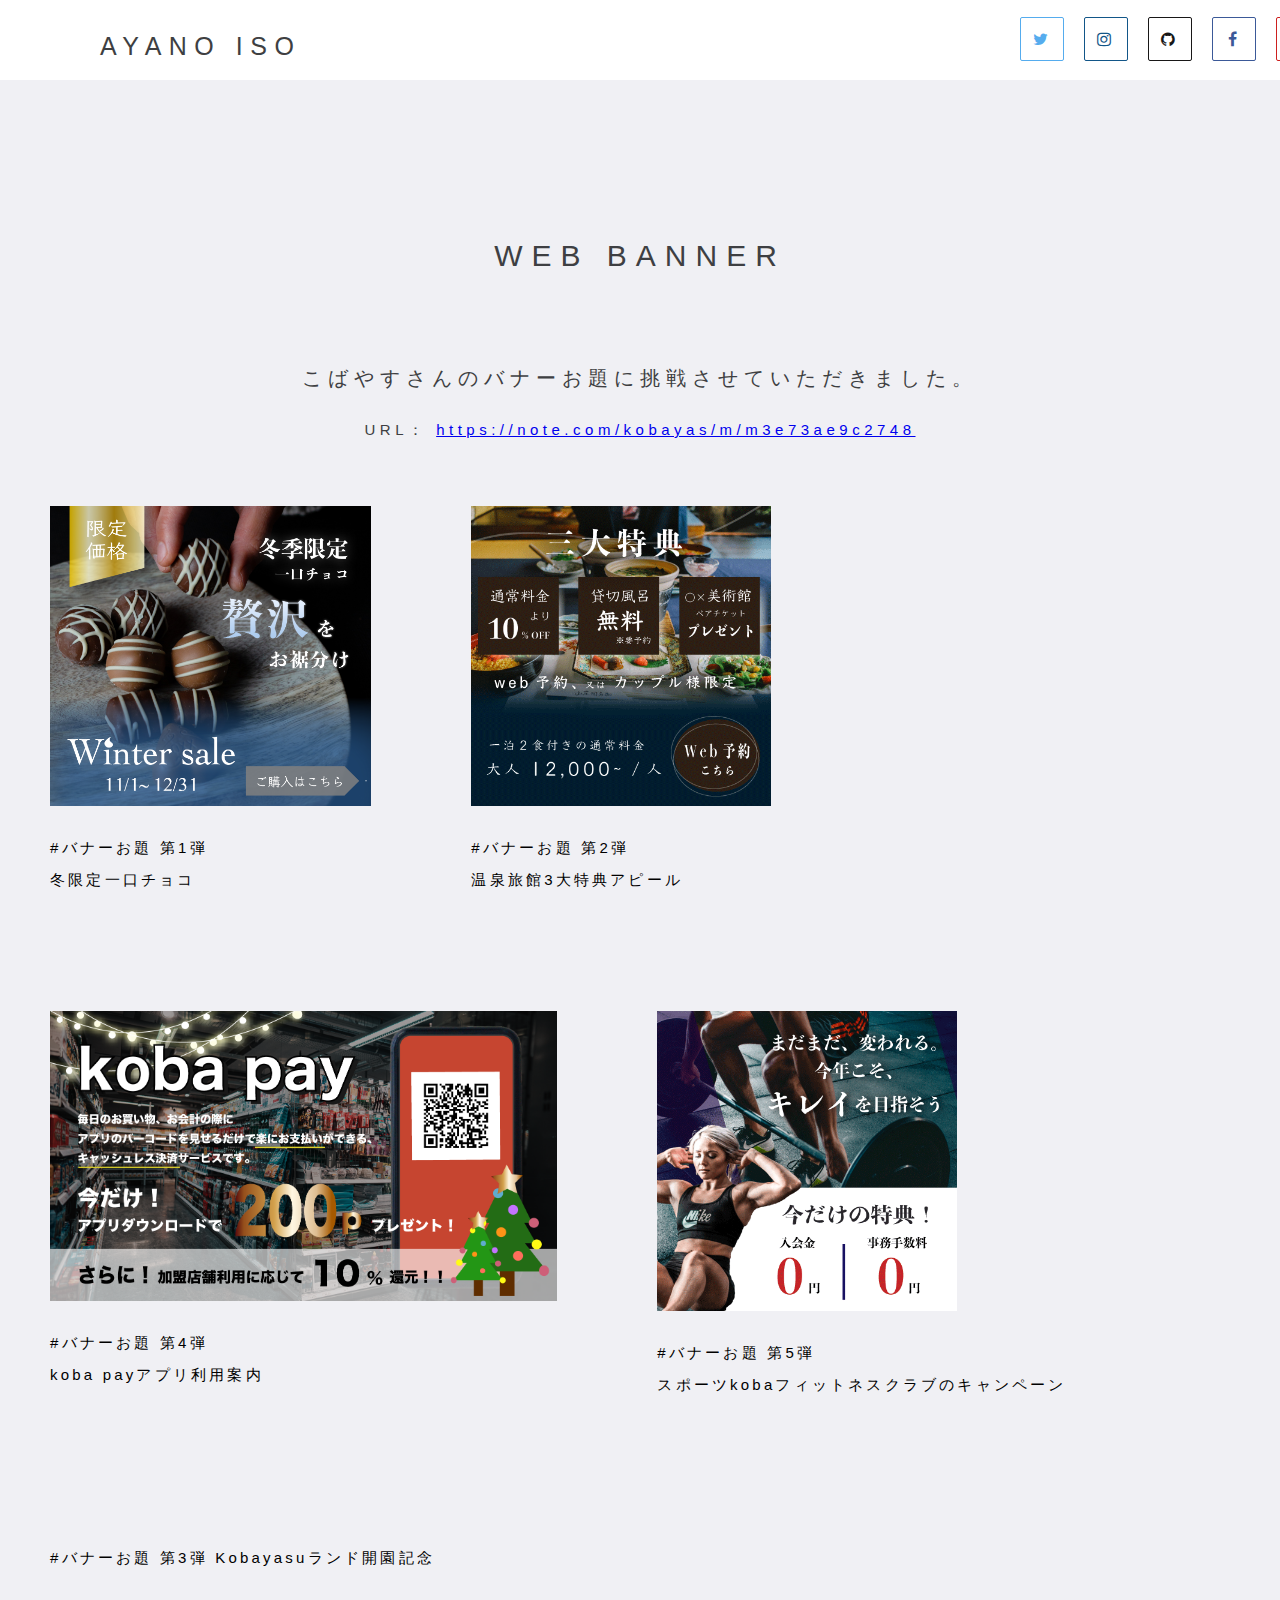
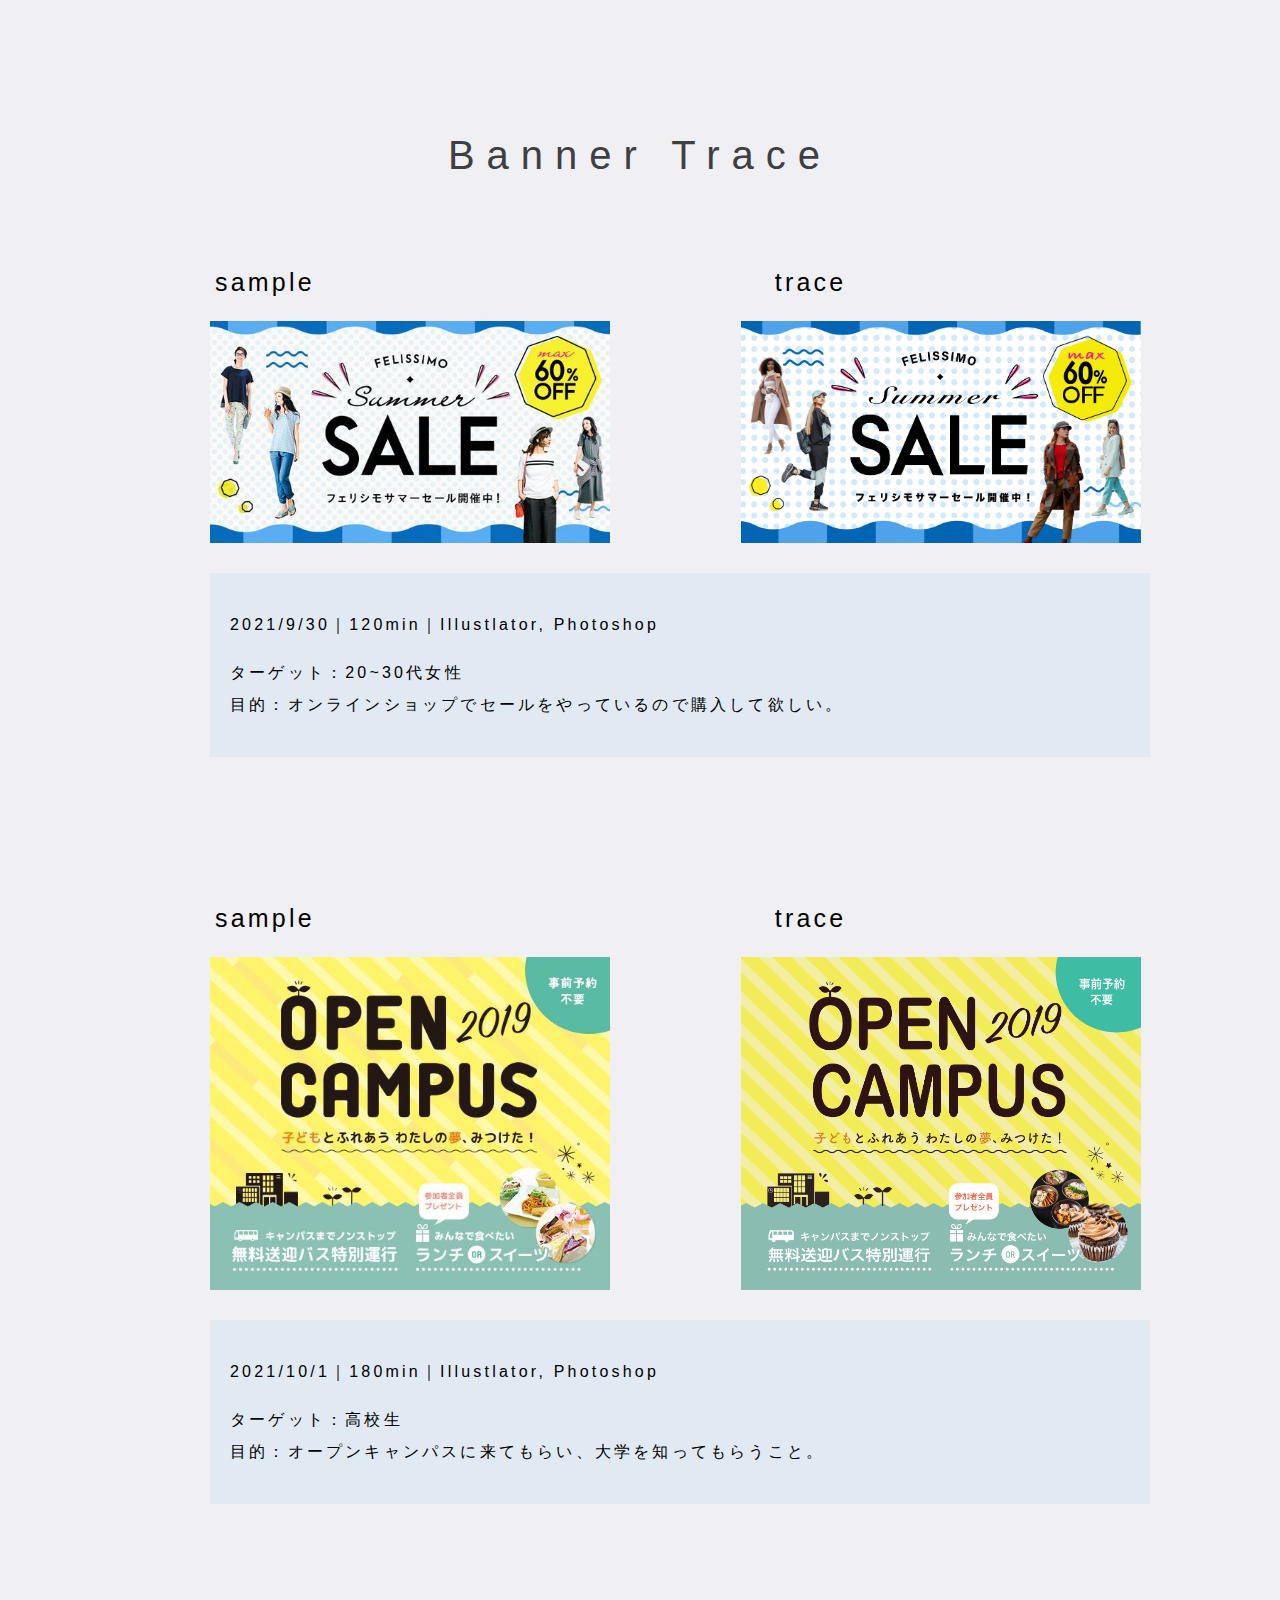
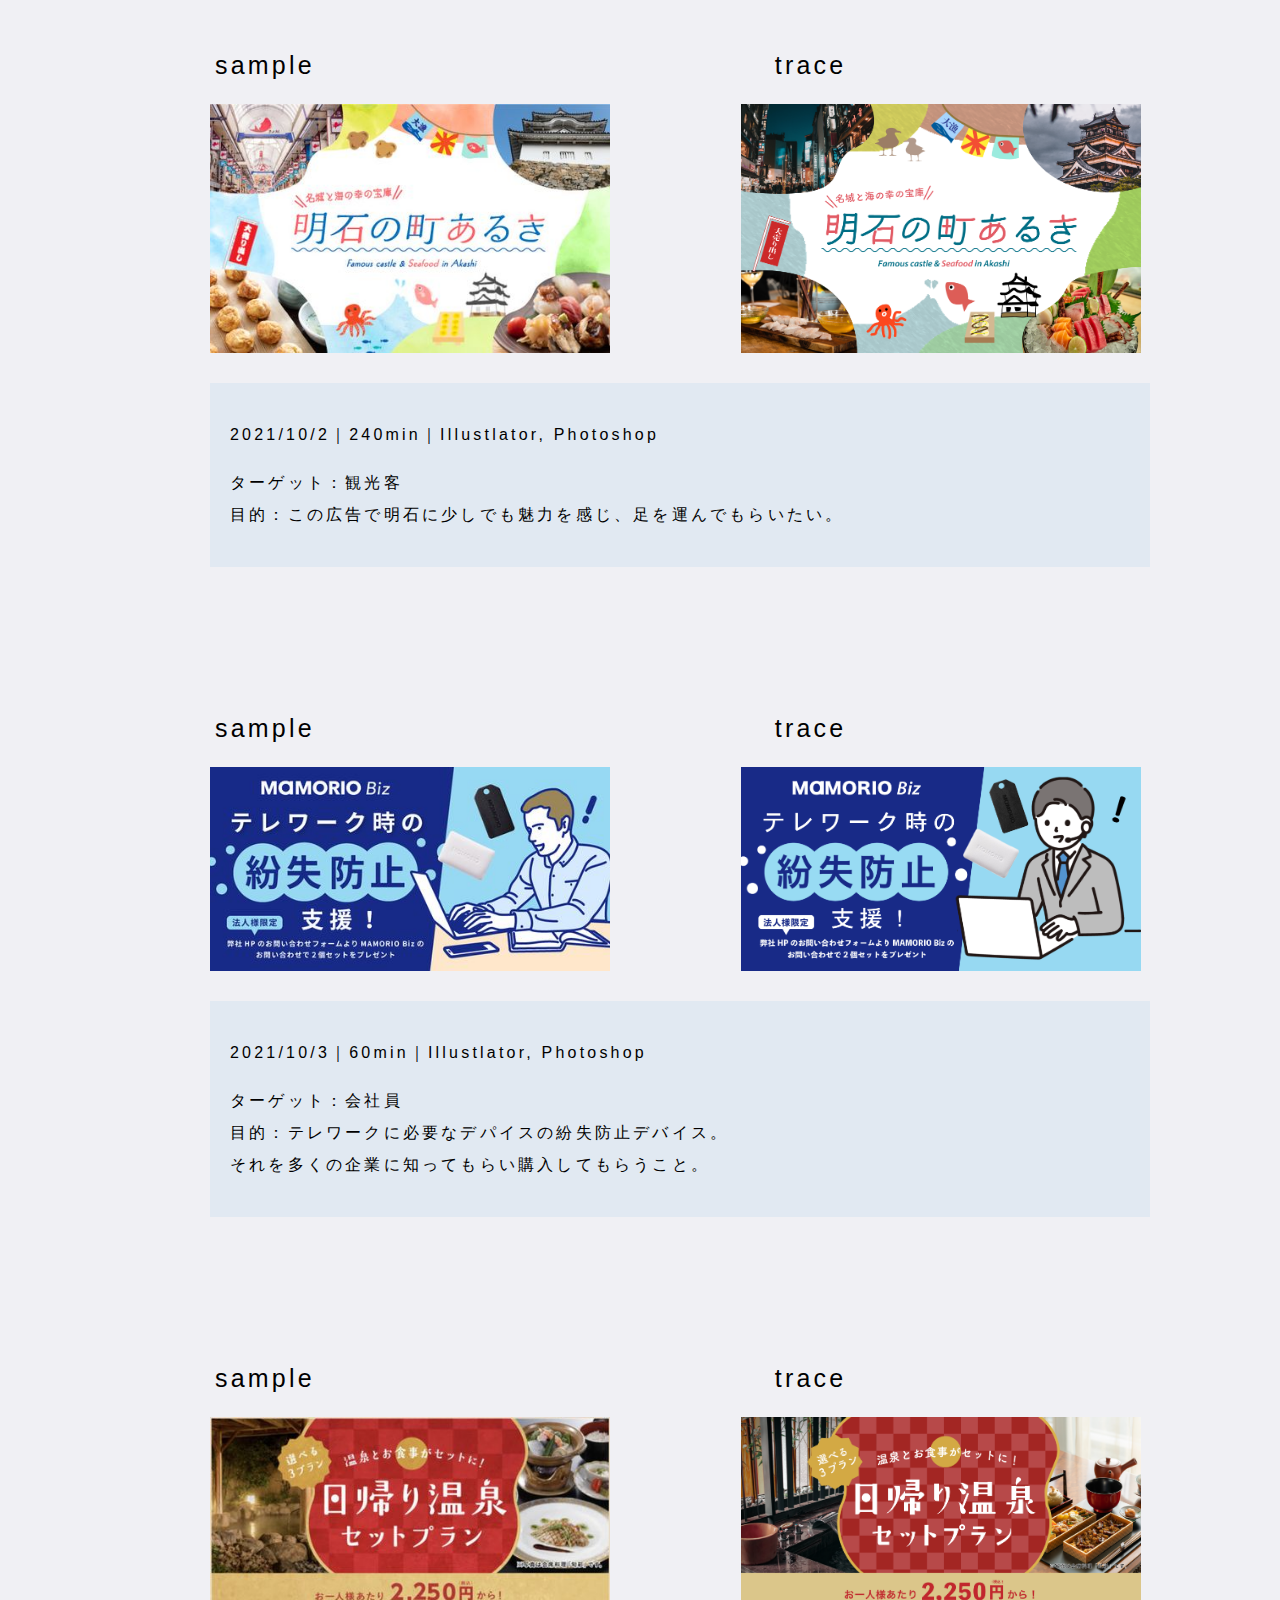
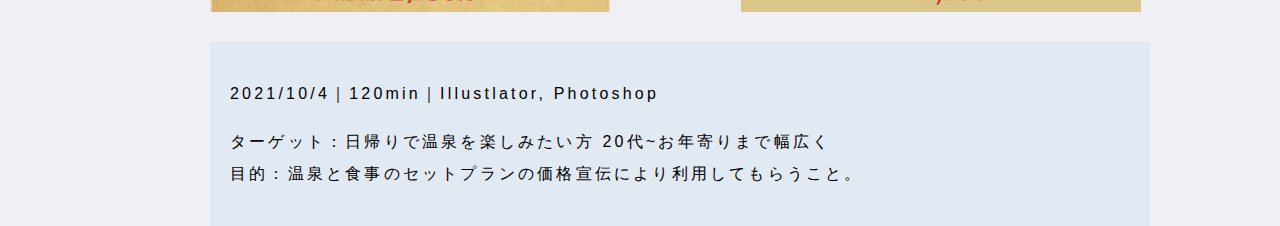
==== commit e8a34bf3: "[add] new-banner" ====
--- a/banner-pf/index.html
+++ b/banner-pf/index.html
@@ -71,7 +71,7 @@
         <h1>Banner Trace</h1>
       </div>
 
-      <div class="felissimoTrace">
+      <div class="banerHikaku">
         <div class="trase1">
           <p>sample</p>
           <img src="img/felissimo-sample.jpeg" width="400" alt="">
@@ -86,7 +86,7 @@
 
       </div>
 
-      <div class="ocTrace">
+      <div class="banerHikaku">
         <div class="trase1">
           <p>sample</p>
           <img src="img/oc-sample.jpeg" width="400" alt="">
@@ -100,6 +100,49 @@
         </div>
       </div>
 
+      <div class="banerHikaku">
+        <div class="trase1">
+          <p>sample</p>
+          <img src="img/ajkaishi-samplr.jpeg" width="400" alt="">
+          <p>trace</p>
+          <img src="img/akashi-trace.png" width="400" alt="">
+        </div>
+        <div class="traceText">
+          <p>2021/10/2｜240min｜Illustlator, Photoshop</p>
+          <p>ターゲット：観光客 <br>
+          目的：この広告で明石に少しでも魅力を感じ、足を運んでもらいたい。</p>
+        </div>
+      </div>
+
+      <div class="banerHikaku">
+        <div class="trase1">
+          <p>sample</p>
+          <img src="img/telwork-sample.jpeg" width="400" alt="">
+          <p>trace</p>
+          <img src="img/telwork-trace.png" width="400" alt="">
+        </div>
+        <div class="traceText">
+          <p>2021/10/3｜60min｜Illustlator, Photoshop</p>
+          <p>ターゲット：会社員 <br>
+          目的：テレワークに必要なデパイスの紛失防止デバイス。 <br>
+          それを多くの企業に知ってもらい購入してもらうこと。</p>
+        </div>
+      </div>
+
+      <div class="banerHikaku">
+        <div class="trase1">
+          <p>sample</p>
+          <img src="img/higaeri-sample.jpeg" width="400" alt="">
+          <p>trace</p>
+          <img src="img/higaeri-trace.png" width="400" alt="">
+        </div>
+        <div class="traceText">
+          <p>2021/10/4｜120min｜Illustlator, Photoshop</p>
+          <p>ターゲット：日帰りで温泉を楽しみたい方 20代~お年寄りまで幅広く<br>
+          目的：温泉と食事のセットプランの価格宣伝により利用してもらうこと。</p>
+        </div>
+      </div>
+
     </section>
 
 
--- a/banner-pf/css/style.css
+++ b/banner-pf/css/style.css
@@ -160,7 +160,7 @@
   margin-top: 30px;
   margin-bottom: 50px;
 }
-.felissimoTrace {
+.banerHikaku {
   margin-bottom: 200px;
 
 }
@@ -169,6 +169,7 @@
   top: 450px;
   left: 50px;
   display: flex;
+  font-family: 'Bodoni 72 Smallcaps',sans-serif;  font-weight: normal;
 
 }
 .trase1 img {
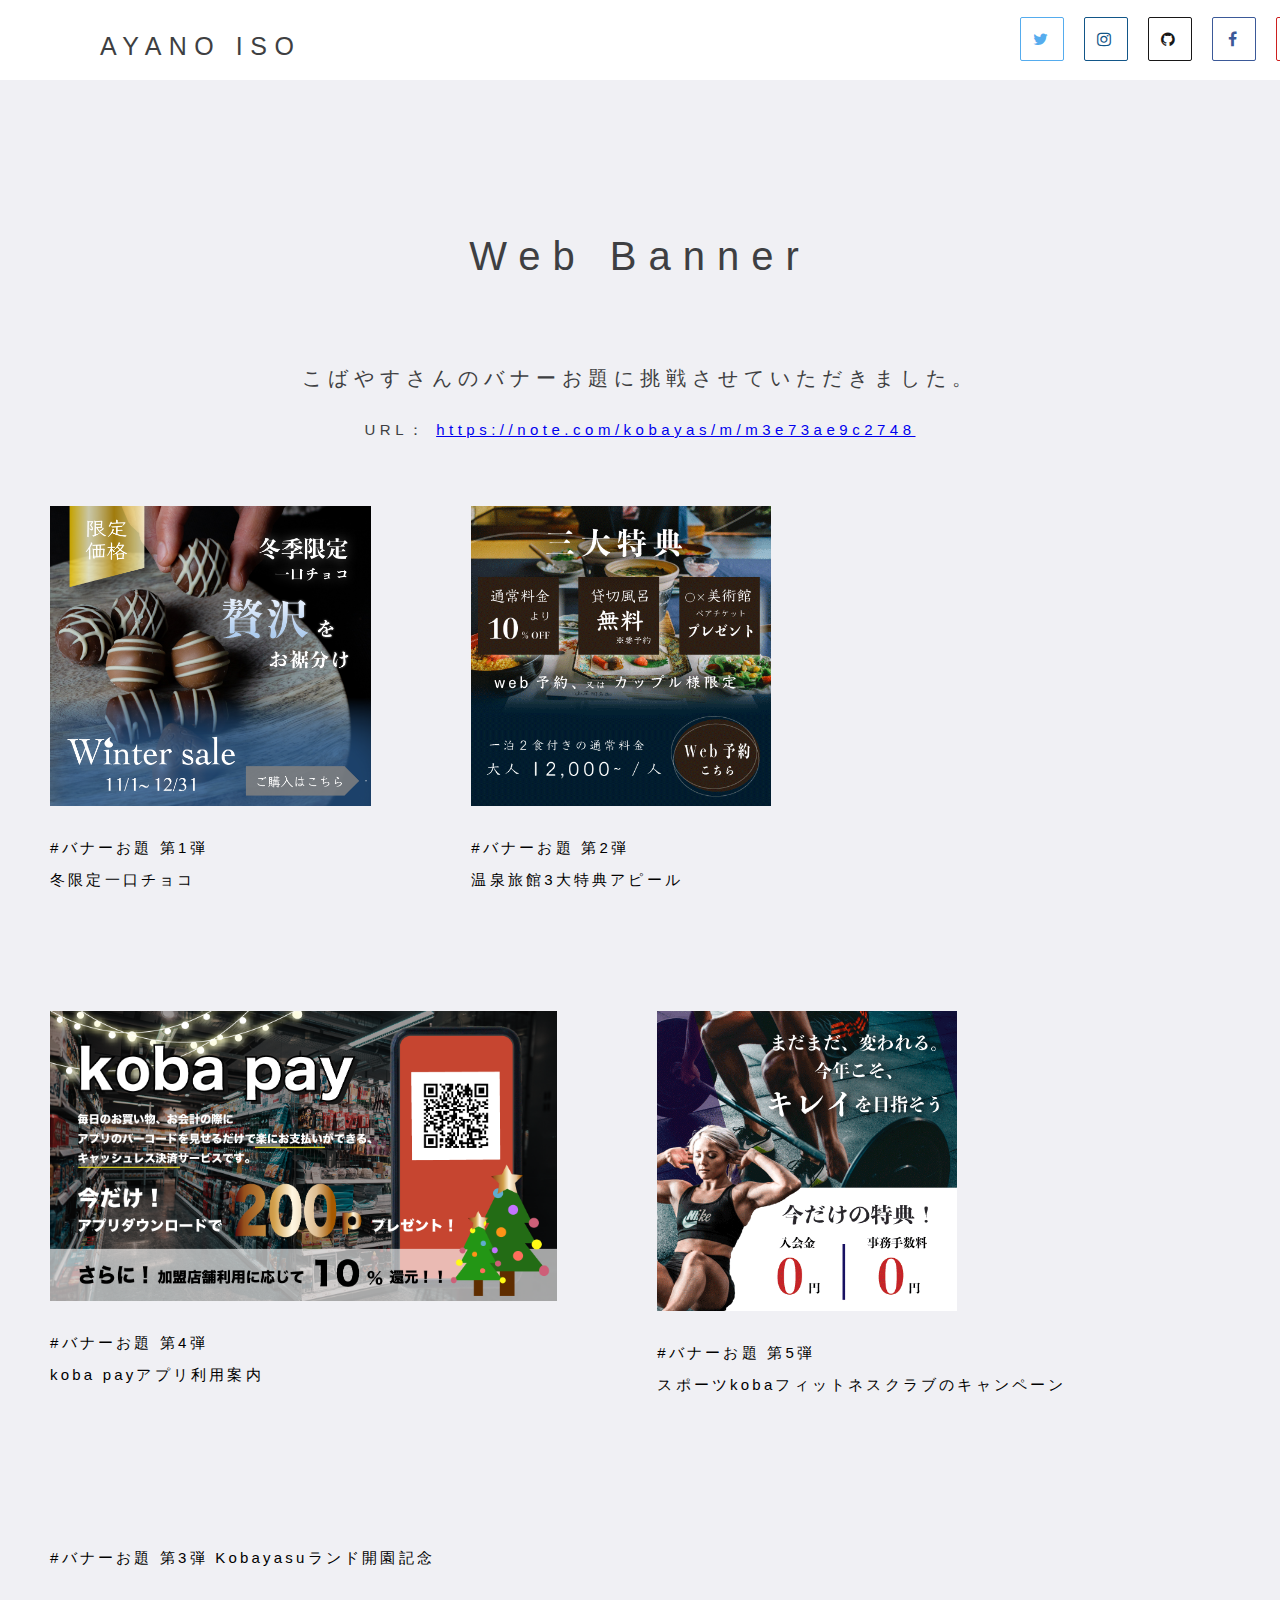
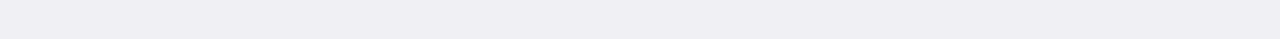
==== commit edf23ee6: "[add] newrepo" ====
--- a/banner-pf/index.html
+++ b/banner-pf/index.html
@@ -27,7 +27,7 @@
 
     <section class="bannerOdai">
       <div class="secTitle">
-        <h1>WEB BANNER</h1>
+        <h1>Web Banner</h1>
       </div>
 
       <div class="kobaBanner">
@@ -66,84 +66,7 @@
 
     </section>
 
-    <section class="bannerTrase">
-      <div class="Trase-title">
-        <h1>Banner Trace</h1>
-      </div>
 
-      <div class="banerHikaku">
-        <div class="trase1">
-          <p>sample</p>
-          <img src="img/felissimo-sample.jpeg" width="400" alt="">
-          <p>trace</p>
-          <img src="img/felissimo-trase.png" width="400" alt="">
-        </div>
-        <div class="traceText">
-          <p>2021/9/30｜120min｜Illustlator, Photoshop</p>
-          <p>ターゲット：20~30代女性 <br>
-          目的：オンラインショップでセールをやっているので購入して欲しい。</p>
-        </div>
-
-      </div>
-
-      <div class="banerHikaku">
-        <div class="trase1">
-          <p>sample</p>
-          <img src="img/oc-sample.jpeg" width="400" alt="">
-          <p>trace</p>
-          <img src="img/oc-trace.png" width="400" alt="">
-        </div>
-        <div class="traceText">
-          <p>2021/10/1｜180min｜Illustlator, Photoshop</p>
-          <p>ターゲット：高校生 <br>
-          目的：オープンキャンパスに来てもらい、大学を知ってもらうこと。</p>
-        </div>
-      </div>
-
-      <div class="banerHikaku">
-        <div class="trase1">
-          <p>sample</p>
-          <img src="img/ajkaishi-samplr.jpeg" width="400" alt="">
-          <p>trace</p>
-          <img src="img/akashi-trace.png" width="400" alt="">
-        </div>
-        <div class="traceText">
-          <p>2021/10/2｜240min｜Illustlator, Photoshop</p>
-          <p>ターゲット：観光客 <br>
-          目的：この広告で明石に少しでも魅力を感じ、足を運んでもらいたい。</p>
-        </div>
-      </div>
-
-      <div class="banerHikaku">
-        <div class="trase1">
-          <p>sample</p>
-          <img src="img/telwork-sample.jpeg" width="400" alt="">
-          <p>trace</p>
-          <img src="img/telwork-trace.png" width="400" alt="">
-        </div>
-        <div class="traceText">
-          <p>2021/10/3｜60min｜Illustlator, Photoshop</p>
-          <p>ターゲット：会社員 <br>
-          目的：テレワークに必要なデパイスの紛失防止デバイス。 <br>
-          それを多くの企業に知ってもらい購入してもらうこと。</p>
-        </div>
-      </div>
-
-      <div class="banerHikaku">
-        <div class="trase1">
-          <p>sample</p>
-          <img src="img/higaeri-sample.jpeg" width="400" alt="">
-          <p>trace</p>
-          <img src="img/higaeri-trace.png" width="400" alt="">
-        </div>
-        <div class="traceText">
-          <p>2021/10/4｜120min｜Illustlator, Photoshop</p>
-          <p>ターゲット：日帰りで温泉を楽しみたい方 20代~お年寄りまで幅広く<br>
-          目的：温泉と食事のセットプランの価格宣伝により利用してもらうこと。</p>
-        </div>
-      </div>
-
-    </section>
 
 
   </body>
--- a/banner-pf/css/style.css
+++ b/banner-pf/css/style.css
@@ -110,19 +110,9 @@
 }
 
 /* メインコンテンツ */
-.secTitle h1 {
-	font-family: 'Avenir',sans-serif;
-  font-weight: normal;
-  font-size: 30px;
-  letter-spacing: 0.3em;
-  color: #3E3F42;
-  text-align:  center;
-	position: relative;
-	margin: 0;
-	top: 80px;
-}
+
 .kobaBanner h1 {
-  font-family: 'Avenir',sans-serif;
+  font-family: 'ヒラギノ明朝 ProN','Hiragino Mincho ProN',sans-serif;
   font-weight: normal;
   font-size: 20px;
   letter-spacing: 0.3em;
@@ -143,16 +133,6 @@
   margin: 0;
   top: 190px;
 }
-.Trase-title h1 {
-  font-family: 'Bodoni 72 Smallcaps',sans-serif;  font-weight: normal;
-  font-size: 40px;
-  letter-spacing: 0.3em;
-  color: #3E3F42;
-  text-align:  center;
-  position: relative;
-  margin: 0;
-  top: 300px;
-}
 .secTitle {
   text-align: center;
   position: relative;
@@ -160,30 +140,17 @@
   margin-top: 30px;
   margin-bottom: 50px;
 }
-.banerHikaku {
-  margin-bottom: 200px;
-
-}
-.trase1 {
-  position: relative;
-  top: 450px;
-  left: 50px;
-  display: flex;
+.secTitle h1 {
   font-family: 'Bodoni 72 Smallcaps',sans-serif;  font-weight: normal;
-
-}
-.trase1 img {
-  margin-bottom: 30px;
-  margin-left: 30px;
-}
-.trase1 p {
-  position: relative;
-  left: 150px;
-  bottom: 70px;
-  margin: 15px;
-  font-size: 25px;
-}
-
+  font-weight: normal;
+  font-size: 40px;
+  letter-spacing: 0.3em;
+  color: #3E3F42;
+  text-align:  center;
+	position: relative;
+	margin: 0;
+	top: 80px;
+}
 .secTitle p {
   font-family: 'ヒラギノ明朝 ProN','Hiragino Mincho ProN',sans-serif;
   letter-spacing: 0.15em;
@@ -191,15 +158,6 @@
   position: relative;
   top: 150px;
   color: #3E3F42;
-}
-.traceText {
-  position: relative;
-  top: 450px;
-  left: 210px;
-  text-align: left;
-  background-color: #E1E9F2;
-  padding: 20px;
-  width: 900px;
 }
 /* コンテンツ */
 .bnDesign {
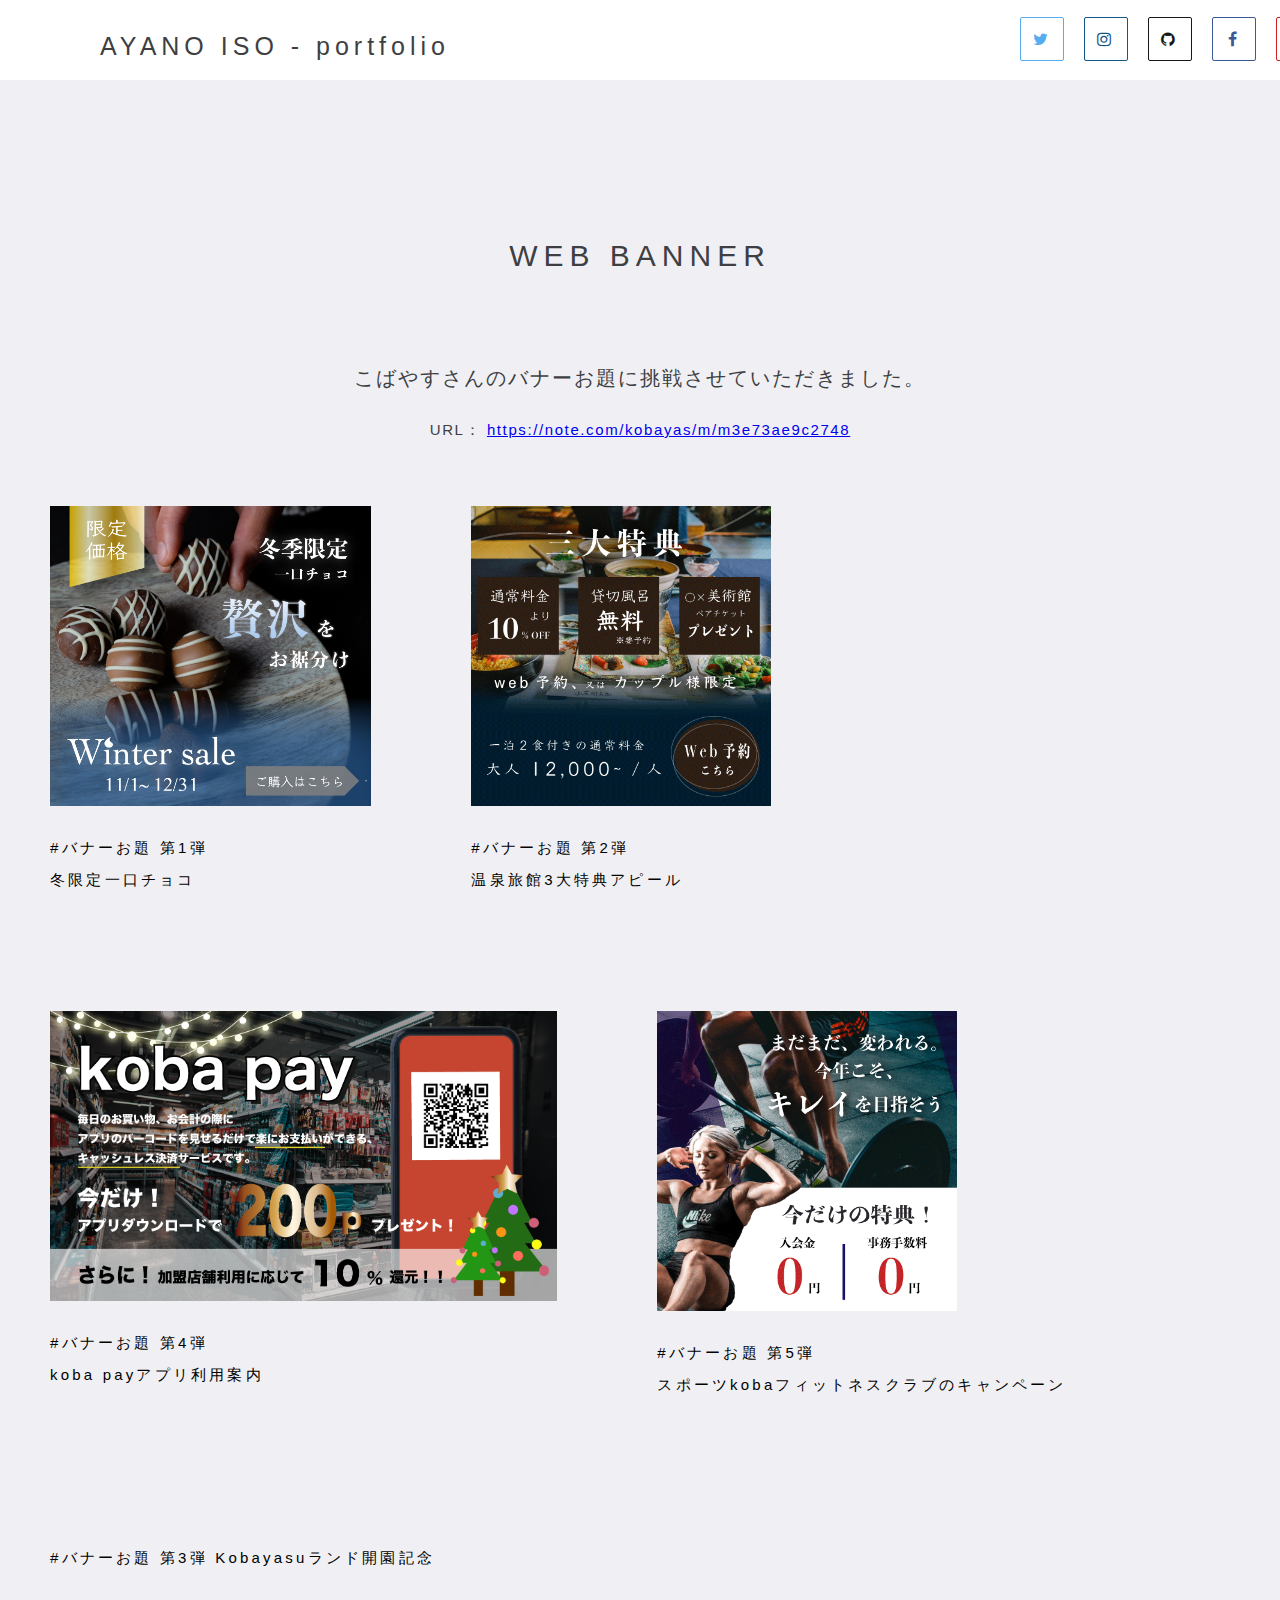
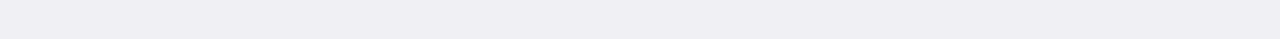
==== commit c97191c2: "[fix] style all" ====
--- a/banner-pf/index.html
+++ b/banner-pf/index.html
@@ -12,7 +12,7 @@
 
     <header>
       <div class="title">
-        <h1>AYANO ISO</h1>
+        <h1>AYANO ISO - portfolio</h1>
       </div>
       <div class="snsLink">
         <ul class="follow-me">
@@ -27,7 +27,7 @@
 
     <section class="bannerOdai">
       <div class="secTitle">
-        <h1>Web Banner</h1>
+        <h1>WEB BANNER</h1>
       </div>
 
       <div class="kobaBanner">
--- a/banner-pf/css/style.css
+++ b/banner-pf/css/style.css
@@ -23,7 +23,7 @@
   top: 30px;
   left: 100px;
   font-size: 25px;
-  letter-spacing: 0.3em;
+  letter-spacing: 0.2em;
   font-family: 'Avenir',sans-serif;
   font-weight: normal;
   color: #3E3F42;
@@ -115,7 +115,7 @@
   font-family: 'ヒラギノ明朝 ProN','Hiragino Mincho ProN',sans-serif;
   font-weight: normal;
   font-size: 20px;
-  letter-spacing: 0.3em;
+  letter-spacing: 0.1em;
   color: #3E3F42;
   text-align:  center;
   position: relative;
@@ -126,7 +126,7 @@
   font-family: 'Avenir',sans-serif;
   font-weight: normal;
   font-size: 15px;
-  letter-spacing: 0.3em;
+  letter-spacing: 0.1rem;
   color: #3E3F42;
   text-align:  center;
   position: relative;
@@ -141,10 +141,10 @@
   margin-bottom: 50px;
 }
 .secTitle h1 {
-  font-family: 'Bodoni 72 Smallcaps',sans-serif;  font-weight: normal;
+  font-family: 'Avenir',sans-serif;
   font-weight: normal;
-  font-size: 40px;
-  letter-spacing: 0.3em;
+  font-size: 30px;
+  letter-spacing: 0.2em;
   color: #3E3F42;
   text-align:  center;
 	position: relative;
@@ -153,7 +153,7 @@
 }
 .secTitle p {
   font-family: 'ヒラギノ明朝 ProN','Hiragino Mincho ProN',sans-serif;
-  letter-spacing: 0.15em;
+  letter-spacing: 0.1em;
   line-height: 2.0em;
   position: relative;
   top: 150px;
@@ -243,7 +243,7 @@
     top: 40px;
     left: 0px;
     font-size: 20px;
-    letter-spacing: 0.3em;
+    letter-spacing: 0.2em;
     font-family: 'Avenir',sans-serif;
     font-weight: normal;
     color: #3E3F42;
@@ -258,7 +258,7 @@
     font-family: 'Avenir',sans-serif;
     font-weight: normal;
     font-size: 20px;
-    letter-spacing: 0.3em;
+    letter-spacing: 0.2em;
     color: #3E3F42;
     text-align:  center;
     position: relative;
@@ -269,7 +269,7 @@
   	font-family: 'Avenir',sans-serif;
     font-weight: normal;
     font-size: 20px;
-    letter-spacing: 0.3em;
+    letter-spacing: 0.2em;
     color: #3E3F42;
     text-align:  center;
   	position: relative;
@@ -285,7 +285,7 @@
   }
   .secTitle p {
     font-family: 'ヒラギノ明朝 ProN','Hiragino Mincho ProN',sans-serif;
-    letter-spacing: 0.15em;
+    letter-spacing: 0.1em;
     line-height: 2.0em;
     position: relative;
     top: 50px;
